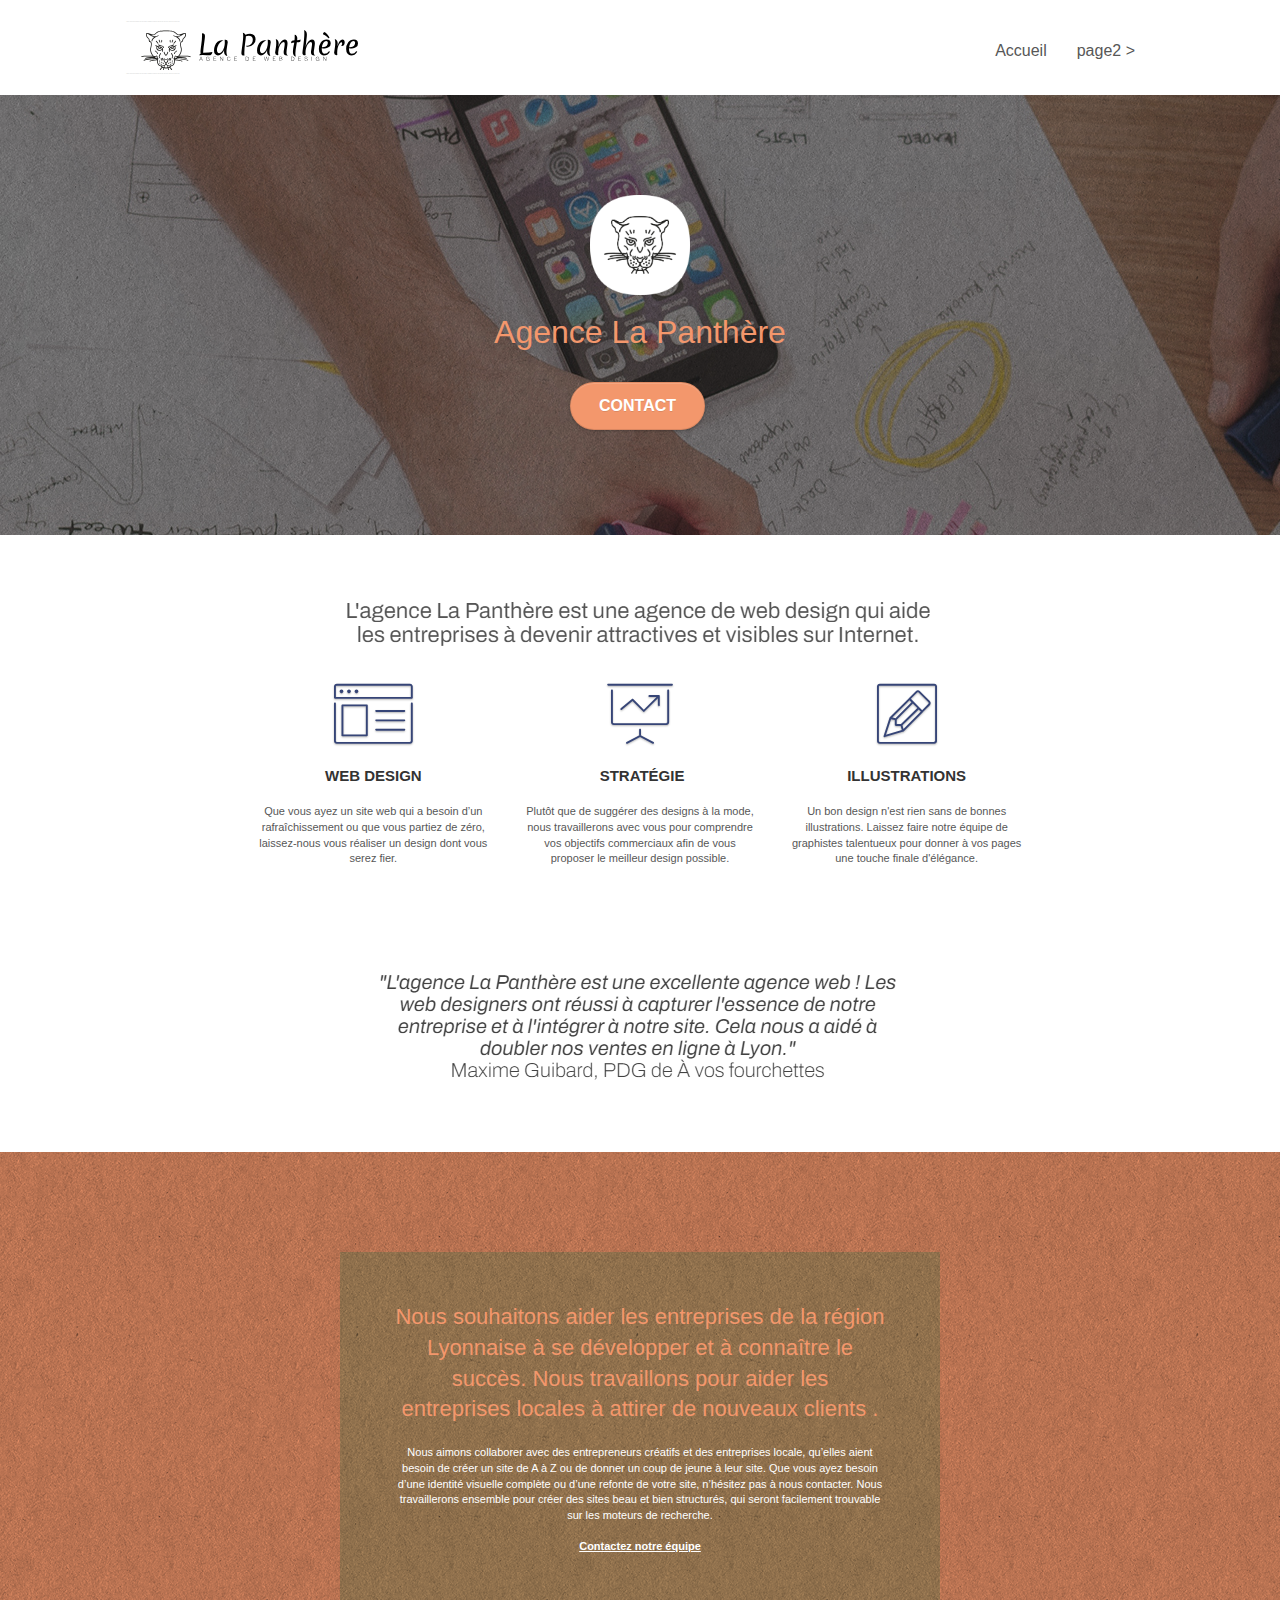
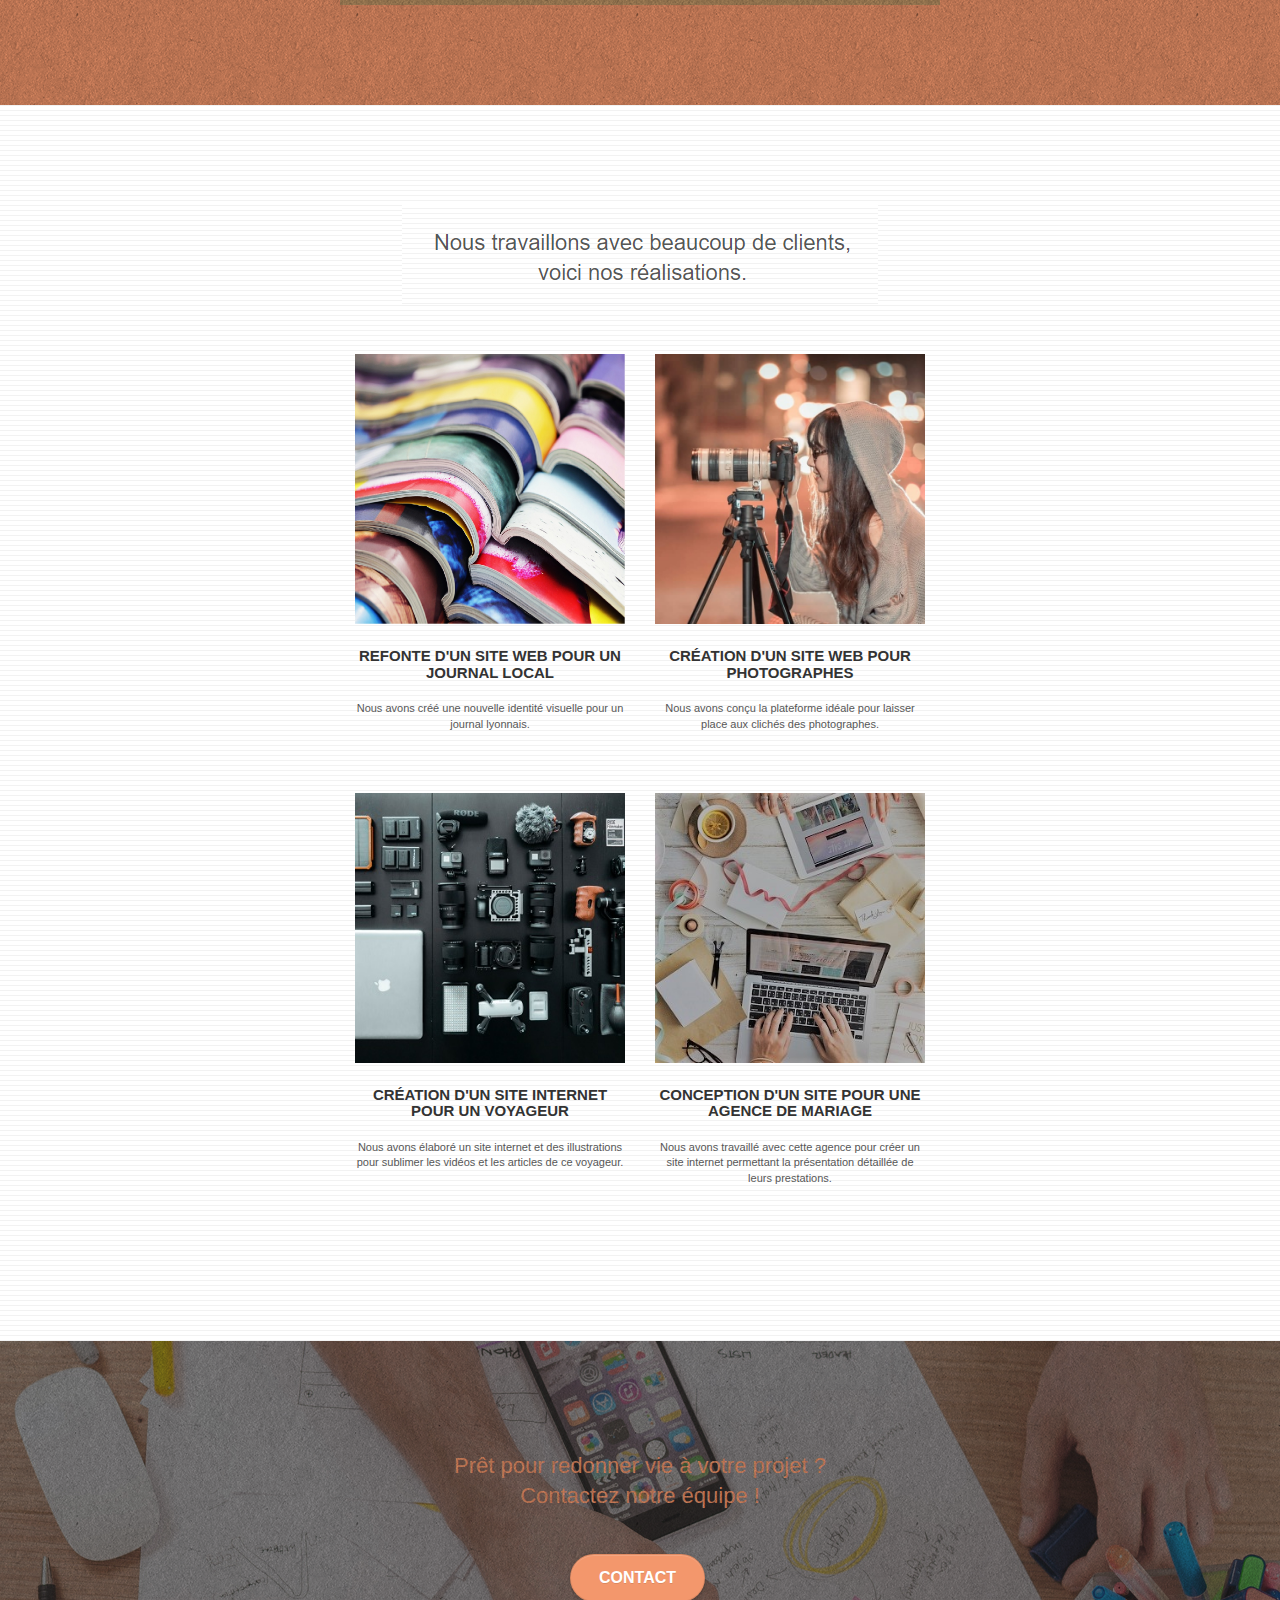
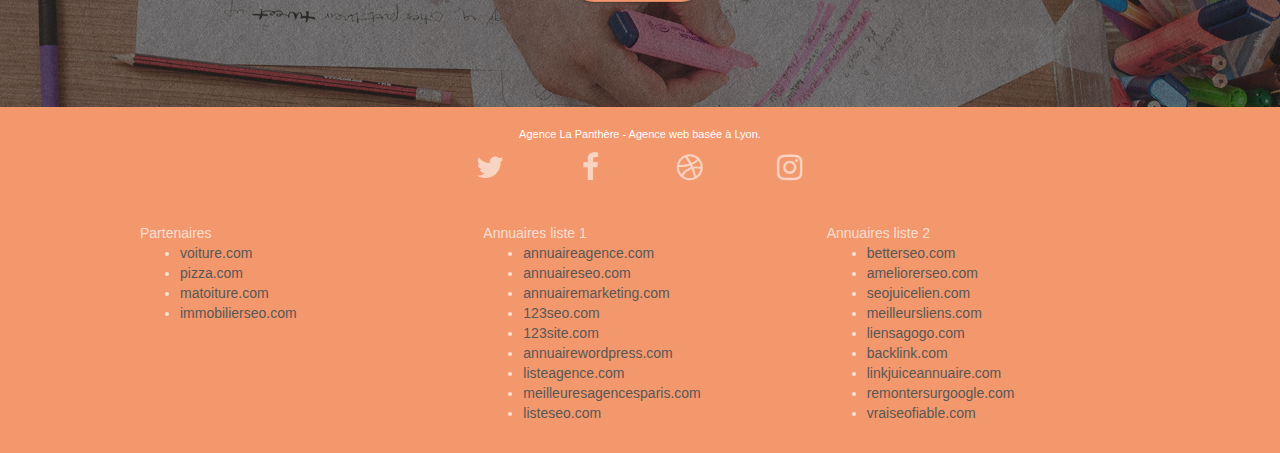
==== index.html @ c3584ac7 "initialisation fichiers" ====
<!doctype html>
<html lang="Default">
<head>
    <meta charset="utf-8">
    <meta name="keywords" content="seo, google, site web, site internet, agence design paris, agence design, agence design,agence design,agence design,agence design,agence design,agence design,agence design,agence design">
    <meta name="description" content="">
    <meta name="viewport" content="width=device-width, initial-scale=1.0, viewport-fit=cover">
    <link rel="shortcut icon" type="image/png" href="favicon.jpg">
    
	<link rel="stylesheet" type="text/css" href="./css/bootstrap.css">
	<link rel="stylesheet" type="text/css" href="style.css">
	<link rel="stylesheet" type="text/css" href="./css/font-awesome.css">
	<link rel="stylesheet" type="text/css" href="./css/et-line.css">
	
    
	<script src="./js/jquery-2.1.0.js"></script>
	<script src="./js/bootstrap.js"></script>
	<script src="./js/blocs.js"></script>
	<script src="./js/jquery.touchSwipe.js" defer></script>
	<script src="./js/gmaps.js"></script>

    <title>.</title>

    
<!-- Analytics -->
 
<!-- Analytics END -->
    
</head>
<body>
<!-- Principal conteneur -->
<div class="page-container">
    
<!-- bloc-0 -->
<div class="bloc bgc-white l-bloc " id="bloc-0">
	<div class="container bloc-sm">

		<nav class="navbar row">
			<div class="navbar-header">
				<div class="keywords" style="color:#cccccc;font-size:1px;">Agence web à paris, stratégie web, web design, illustrations, design de site web, site web, web, internet, site internet, site</div>
				<a class="navbar-brand" href="index.html"><img src="img/agence-la-panthere-monochrome.svg" alt="paris web design logo agence web meilleure agence" height="40" /></a>
				<div class="keywords" style="color:#cccccc;font-size:1px;">Agence web à paris, stratégie web, web design, illustrations, design de site web, site web, web, internet, site internet, site</div>
				<button id="nav-toggle" type="button" class="ui-navbar-toggle navbar-toggle" data-toggle="collapse" data-target=".navbar-1">
					<span class="sr-only">Toggle navigation</span><span class="icon-bar"></span><span class="icon-bar"></span><span class="icon-bar"></span>
				</button>
			</div>
			<div class="collapse navbar-collapse navbar-1 special-dropdown-nav">
				<ul class="site-navigation nav navbar-nav">
					<li>
						<a href="index.html">Accueil</a>
					</li>
					<li>
					</li>
					<li>
						<a href="page2.html">page2 &gt;</a>
					</li>
				</ul>
			</div>
		</nav>
	</div>
</div>
<!-- bloc-0 END -->

<!-- bloc-1-presentation -->
<div class="bloc bgc-dark-slate-blue bg-banniere d-bloc bg-t-edge bloc-bg-texture texture-paper b-parallax" id="bloc-1-hero">
	<div class="container bloc-lg">
		<div class="row tight-width-whitespace">
			<div class="col-sm-12">
				<img src="img/logo.png" class="center-block image-resize-mode" width="100" alt="Agence La Panthère, agence web paris, création logo paris" />
				<h1 class="text-center hero-bloc-text tc-white ">
					Agence La Panthère
				</h1>
				<div class="text-center">
					<a href="page2.html" class="btn btn-lg btn-clean btn-rd cta-hero btn-atomic-tangerine" id="cta-hero">Contact</a>
				</div>
			</div>
		</div>
	</div>
</div>
<!-- bloc-1-presentation END -->

<!-- bloc-2-services -->
<div class="bloc bgc-white l-bloc" id="bloc-2-services">
	<div class="container bloc-md">
		<div class="row">
			<div class="col-sm-12 text-center">
				<img alt="agence web, agence web paris, web design paris, stratégie web" src="img/title.png" />
			</div>
		</div>
		<div class="row voffset-lg med-width-whitespace">
			<div class="col-sm-4">
				<div class="text-center">
					<span class="et-icon-browser sm-shadow icon-dark-slate-blue icons icon-lg"></span>
				</div>
				<h3 class="mg-md text-center">
					Web design
				</h3>
				<p class="text-center ">
					Que vous ayez un site web qui a besoin d&rsquo;un rafraîchissement ou que vous partiez de zéro, laissez-nous vous réaliser un design dont vous serez fier.
				</p>
			</div>
			<div class="col-sm-4">
				<div class="text-center">
					<span class="et-icon-presentation sm-shadow icon-dark-slate-blue icons icon-lg"></span>
				</div>
				<h3 class="mg-md text-center">
					&nbsp;Stratégie
				</h3>
				<p class="text-center ">
					Plutôt que de suggérer des designs à la mode, nous travaillerons avec vous pour comprendre vos objectifs commerciaux afin de vous proposer le meilleur design possible.<br>
				</p>
			</div>
			<div class="col-sm-4">
				<div class="text-center">
					<span class="et-icon-edit sm-shadow icon-dark-slate-blue icons icon-lg"></span>
				</div>
				<h3 class="mg-md text-center">
					Illustrations
				</h3>
				<p class="text-center ">
					Un bon design n'est rien sans de bonnes illustrations. Laissez faire notre équipe de graphistes talentueux pour donner à vos pages une touche finale d'élégance.
				</p>
			</div>
		</div>
		<div class="row voffset-lg voffset">
			<div class="col-xs-12 col-md-8 col-md-offset-2 text-center">
				<img alt="agence web, agence web paris, web design paris, stratégie web" src="img/citation.png" />

			</div>
		</div>
	</div>
</div>
<!-- bloc-2-services END -->

<!-- bloc-3-what-i-do -->
<div class="bloc tc-white bgc-atomic-tangerine bg-presentation d-bloc bloc-bg-texture texture-paper b-parallax" id="bloc-3-what-i-do">
	<div class="container bloc-lg">
		<div class="row tight-width-whitespace black-background">
			<div class="col-sm-12">
				<h2 class="mg-md text-center tc-white">
					Nous souhaitons aider les entreprises de la région Lyonnaise à se développer et à connaître le succès. Nous travaillons pour aider les entreprises locales à attirer de nouveaux clients .<br>
				</h2>
				<p class="text-center white">
					Nous aimons collaborer avec des entrepreneurs créatifs et des entreprises locale, qu’elles aient besoin de créer un site de A à Z ou de donner un coup de jeune à leur site. Que vous ayez besoin d’une identité visuelle complète ou d’une refonte de votre site, n’hésitez pas à nous contacter. Nous travaillerons ensemble pour créer des sites beau et bien structurés, qui seront facilement trouvable sur les moteurs de recherche. <br><br><a class="ltc-white bold-link" href="page2.html">Contactez notre équipe</a><br>
				</p>
			</div>
		</div>
	</div>
</div>
<!-- bloc-3-what-i-do END -->

<!-- bloc-4-portfolio -->
<div class="bloc bgc-white bg-lines-h2-bg bg-repeat l-bloc" id="bloc-4-portfolio">
	<div class="container bloc-lg">
		<div class="row">
			<div class="col-sm-12 text-center">
				<img alt="agence web, agence web paris, web design paris, stratégie web" src="img/title2.png" />
			</div>
		</div>
		<div class="row tight-width-whitespace portfolio-row">
			<div class="col-sm-6">
				<a href="#" data-lightbox="img/1.jpg" data-gallery-id="gallery-1" data-caption="Refonte d'un site web pour un journal local" data-frame="snapshot-lb"><img src="img/1.jpg" alt="paris web design logo agence web meilleure agence et refonte site web journal" class="img-responsive portfolio-thumb" /></a>
				<h3 class="mg-md text-center">
					Refonte d'un site web pour un journal local
				</h3>
				<p class="text-center">
					Nous avons créé une nouvelle identité visuelle pour un journal lyonnais.
				</p>
			</div>
			<div class="col-sm-6">
				<a href="#" data-lightbox="img/2.jpg" data-gallery-id="gallery-1" data-caption="Création d'un site web pour photographes" data-frame="snapshot-lb"><img src="img/2.jpg" class="img-responsive portfolio-thumb" alt="paris web design logo agence web meilleure agence, Création d'un site web pour photographes" /></a>
				<h3 class="mg-md text-center">
					Création d'un site web pour photographes
				</h3>
				<p class="text-center">
					Nous avons conçu la plateforme idéale pour laisser place aux clichés des photographes.
				</p>
			</div>
		</div>
		<div class="row tight-width-whitespace portfolio-row">
			<div class="col-sm-6">
				<a href="#" data-lightbox="img/3.bmp" data-gallery-id="gallery-1" data-caption="Création d'un site internet pour un voyageur" data-frame="snapshot-lb"><img src="img/3.bmp" class="img-responsive portfolio-thumb" alt="paris web design logo agence web meilleure agence, Création d'un site web pour voyageur"/></a>
				<h3 class="mg-md text-center">
					Création d'un site internet pour un voyageur
				</h3>
				<p class="text-center">
					Nous avons élaboré un site internet et des illustrations pour sublimer les vidéos et les articles de ce voyageur.
				</p>
			</div>
			<div class="col-sm-6">
				<a href="#" data-lightbox="img/4.bmp" data-gallery-id="gallery-1" data-caption="Conception d'un site pour une agence de mariage" data-frame="snapshot-lb"><img src="img/4.bmp" class="img-responsive portfolio-thumb" alt="paris web design logo agence web meilleure agence, Création d'un site web pour agence de mariage" /></a>
				<h3 class="mg-md text-center">
					Conception d'un site pour une agence de mariage
				</h3>
				<p class="text-center">
					Nous avons travaillé avec cette agence pour créer un site internet permettant la présentation détaillée de leurs prestations.
				</p>
			</div>
		</div>
	</div>
</div>
<!-- bloc-4-portfolio END -->

<!-- bloc-5-cta -->
<div class="bloc bgc-dark-slate-blue bg-banniere d-bloc bloc-bg-texture texture-paper" id="bloc-5-cta">
	<div class="container bloc-lg">
		<div class="row">
			<h2 class="mg-md text-center tc-white">
				Prêt pour redonner vie à votre projet ?<br>Contactez notre équipe !
			</h2>
			<div class="col-sm-12 text-center">
				<a href="page2.html" class="btn btn-atomic-tangerine btn-clean btn-rd btn-lg cta-hero">Contact</a>
			</div>
		</div>
	</div>
</div>
<!-- bloc-5-cta END -->

<!-- Footer - bloc-8 -->
<div class="bloc bgc-atomic-tangerine d-bloc" id="bloc-8">
	<div class="container bloc-sm">
		<div class="row">
			<div class="col-sm-12">
				<p class="text-center white">
					Agence La Panthère - Agence web basée à Lyon.<br>
				</p>
				<div class="row row-no-gutters social">
					<div class="col-sm-3">
						<div class="text-center">
							<a class="social" href="index.html"><span class="fa fa-twitter icon-md"></span></a>
						</div>
					</div>
					<div class="col-sm-3">
						<div class="text-center">
							<a class="social" href="index.html"><span class="fa fa-facebook icon-md"></span></a>
						</div>
					</div>
					<div class="col-sm-3">
						<div class="text-center">
							<a class="social" href="index.html"><span class="fa fa-dribbble icon-md"></span></a>
						</div>
					</div>
					<div class="col-sm-3">
						<div class="text-center">
							<a class="social" href="index.html"><span class="fa fa-instagram icon-md"></span></a>
						</div>
					</div>
					<div class="keywords" style="color:#F3976C;">Agence web à paris, stratégie web, web design, illustrations, design de site web, site web, web, internet, site internet, site</div>
				</div>
				<div class="row">
					<div class="col-sm-4">
						Partenaires
							<ul>
								<li><a href="voiture.com">voiture.com</a></li>
								<li><a href="pizza.com">pizza.com</a></li>
								<li><a href="matoiture.com">matoiture.com</a></li>
								<li><a href="immobilierseo.com">immobilierseo.com</a></li>
							</ul>		
					</div>
					<div class="col-sm-4">
						Annuaires liste 1
						<ul>
							<li><a href="annuaireagence.com">annuaireagence.com</a></li>
							<li><a href="annuaireseo.com">annuaireseo.com</a></li>
							<li><a href="annuairemarketing.com">annuairemarketing.com</a></li>
							<li><a href="123seoture.com">123seo.com</a></li>
							<li><a href="123site.com">123site.com</a></li>
							<li><a href="annuairewordpress.com">annuairewordpress.com</a></li>
							<li><a href="listeagence.com">listeagence.com</a></li>
							<li><a href="meilleuresagencesparis.com">meilleuresagencesparis.com</a></li>
							<li><a href="listeseo.com">listeseo.com</a></li>
						</ul>
					</div>
					<div class="col-sm-4">
						Annuaires liste 2
						<ul>
							<li><a href="betterseo.com">betterseo.com</a></li>
							<li><a href="ameliorerseo.com">ameliorerseo.com</a></li>
							<li><a href="seojuicelien.com">seojuicelien.com</a></li>
							<li><a href="meilleursliens.com">meilleursliens.com</a></li>
							<li><a href="liensagogo.com">liensagogo.com</a></li>
							<li><a href="backlink.com">backlink.com</a></li>
							<li><a href="linkjuiceannuaire.com">linkjuiceannuaire.com</a></li>
							<li><a href="remontersurgoogle.com">remontersurgoogle.com</a></li>
							<li><a href="vraiseofiable.com">vraiseofiable.com</a></li>
						</ul>
					</div>
				</div>
			</div>
		</div>
	</div>
</div>
<!-- Footer - bloc-8 END -->

</div>
<!-- Principal conteneur END -->
    

</body>
</html>
---- style.css ----
body {
    margin: 0;
    padding: 0;
    background: #FFF;
    overflow-x: hidden;
    -webkit-font-smoothing: antialiased;
    -moz-osx-font-smoothing: grayscale;
}

a,
button {
    transition: all .3s ease-in-out;
    outline: none!important;
}

a:hover {
    text-decoration: none;
    cursor: pointer;
}

#page-loading-blocs-notifaction {
    position: fixed;
    top: 0;
    bottom: 0;
    width: 100%;
    z-index: 100000;
    background: #FFFFFF url("img/pageload-spinner.gif") no-repeat center center;
}

.bloc {
    width: 100%;
    clear: both;
    background: 50% 50% no-repeat;
    padding: 0 50px;
    -webkit-background-size: cover;
    -moz-background-size: cover;
    -o-background-size: cover;
    background-size: cover;
    position: relative;
}

.bloc .container {
    padding-left: 0;
    padding-right: 0;
}

.bloc-lg {
    padding: 100px 50px;
}

.bloc-md {
    padding: 50px;
}

.bloc-sm {
    padding: 20px 50px;
}

.bg-center,
.bg-l-edge,
.bg-r-edge,
.bg-t-edge,
.bg-b-edge,
.bg-tl-edge,
.bg-bl-edge,
.bg-tr-edge,
.bg-br-edge,
.bg-repeat {
    -webkit-background-size: auto!important;
    -moz-background-size: auto!important;
    -o-background-size: auto!important;
    background-size: auto!important;
}

.bg-repeat {
    background: repeat;
}

.bg-t-edge {
    background: top no-repeat;
}

.bloc-bg-texture::before {
    content: "";
    background-size: 2px 2px;
    position: absolute;
    top: 0;
    bottom: 0;
    left: 0;
    right: 0;
}

.texture-paper::before {
    background: url("img/texture-paper.png");
    background-size: 280px 280px;
}

.b-parallax {
    background-attachment: fixed;
}

.d-bloc {
    color: rgba(255, 255, 255, .7);
}

.d-bloc button:hover {
    color: rgba(255, 255, 255, .9);
}

.d-bloc .icon-round,
.d-bloc .icon-square,
.d-bloc .icon-rounded,
.d-bloc .icon-semi-rounded-a,
.d-bloc .icon-semi-rounded-b {
    border-color: rgba(255, 255, 255, .9);
}

.d-bloc .divider-h span {
    border-color: rgba(255, 255, 255, .2);
}

.d-bloc .a-btn,
.d-bloc .navbar a,
.d-bloc .navbar-brand,
.d-bloc a .icon-sm,
.d-bloc a .icon-md,
.d-bloc a .icon-lg,
.d-bloc a .icon-xl,
.d-bloc h1 a,
.d-bloc h2 a,
.d-bloc h3 a,
.d-bloc h4 a,
.d-bloc h5 a,
.d-bloc h6 a,
.d-bloc p a {
    color: rgba(255, 255, 255, .6);
}

.d-bloc .a-btn:hover,
.d-bloc .navbar a:hover,
.d-bloc .navbar-brand:hover,
.d-bloc a:hover .icon-sm,
.d-bloc a:hover .icon-md,
.d-bloc a:hover .icon-lg,
.d-bloc a:hover .icon-xl,
.d-bloc h1 a:hover,
.d-bloc h2 a:hover,
.d-bloc h3 a:hover,
.d-bloc h4 a:hover,
.d-bloc h5 a:hover,
.d-bloc h6 a:hover,
.d-bloc p a:hover {
    color: rgba(255, 255, 255, 1);
}

.d-bloc .navbar-toggle .icon-bar {
    background: rgba(255, 255, 255, 1);
}

.d-bloc .btn-wire,
.d-bloc .btn-wire:hover {
    color: rgba(255, 255, 255, 1);
    border-color: rgba(255, 255, 255, 1);
}

.d-bloc .panel {
    color: rgba(0, 0, 0, .5);
}

.d-bloc .panel button:hover {
    color: rgba(0, 0, 0, .7);
}

.d-bloc .panel icon {
    border-color: rgba(0, 0, 0, .7);
}

.d-bloc .panel .divider-h span {
    border-color: rgba(0, 0, 0, .1);
}

.d-bloc .panel .a-btn {
    color: rgba(0, 0, 0, .6);
}

.d-bloc .panel .a-btn:hover {
    color: rgba(0, 0, 0, 1);
}

.d-bloc .panel .btn-wire,
.d-bloc .panel .btn-wire:hover {
    color: rgba(0, 0, 0, .7);
    border-color: rgba(0, 0, 0, .3);
}

.d-bloc .panel,
.l-bloc {
    color: rgba(0, 0, 0, .5);
}

.d-bloc .panel button:hover,
.l-bloc button:hover {
    color: rgba(0, 0, 0, .7);
}

.l-bloc .icon-round,
.l-bloc .icon-square,
.l-bloc .icon-rounded,
.l-bloc .icon-semi-rounded-a,
.l-bloc .icon-semi-rounded-b {
    border-color: rgba(0, 0, 0, .7);
}

.d-bloc .panel .divider-h span,
.l-bloc .divider-h span {
    border-color: rgba(0, 0, 0, .1);
}

.d-bloc .panel .a-btn,
.l-bloc .a-btn,
.l-bloc .navbar a,
.l-bloc .navbar-brand,
.l-bloc a .icon-sm,
.l-bloc a .icon-md,
.l-bloc a .icon-lg,
.l-bloc a .icon-xl,
.l-bloc h1 a,
.l-bloc h2 a,
.l-bloc h3 a,
.l-bloc h4 a,
.l-bloc h5 a,
.l-bloc h6 a,
.l-bloc p a {
    color: rgba(0, 0, 0, .6);
}

.d-bloc .panel .a-btn:hover,
.l-bloc .a-btn:hover,
.l-bloc .navbar a:hover,
.l-bloc .navbar-brand:hover,
.l-bloc a:hover .icon-sm,
.l-bloc a:hover .icon-md,
.l-bloc a:hover .icon-lg,
.l-bloc a:hover .icon-xl,
.l-bloc h1 a:hover,
.l-bloc h2 a:hover,
.l-bloc h3 a:hover,
.l-bloc h4 a:hover,
.l-bloc h5 a:hover,
.l-bloc h6 a:hover,
.l-bloc p a:hover {
    color: rgba(0, 0, 0, 1);
}

.l-bloc .navbar-toggle .icon-bar {
    color: rgba(0, 0, 0, .6);
}

.d-bloc .panel .btn-wire,
.d-bloc .panel .btn-wire:hover,
.l-bloc .btn-wire,
.l-bloc .btn-wire:hover {
    color: rgba(0, 0, 0, .7);
    border-color: rgba(0, 0, 0, .3);
}

.voffset {
    margin-top: 30px;
}

.voffset-lg {
    margin-top: 80px;
}

.row-no-gutters {
    margin-right: 0;
    margin-left: 0;
}

.row.row-no-gutters > [class^="col-"],
.row.row-no-gutters > [class*=" col-"] {
    padding-right: 0;
    padding-left: 0;
}

#bloc-1-hero h1 {
    font-size: 32px;
}

.navbar {
    margin-bottom: 0;
    z-index: 1;
}

.navbar-brand {
    height: auto;
    padding: 3px 15px;
    font-size: 25px;
    font-weight: normal;
    font-weight: 600;
    line-height: 44px;
}

.navbar-brand img {
    max-height: 200px;
    margin: 0 5px 0 0;
    display: inline;
}

.navbar-brand img[src$=svg] {
    min-width: 100px;
}

.nav-center .navbar-brand img {
    margin: 0;
}

.navbar .nav {
    padding-top: 2px;
    margin-right: -16px;
    float: right;
    z-index: 1;
}

.nav > li {
    float: left;
    margin-top: 4px;
    font-size: 16px;
}

.navbar-nav .open .dropdown-menu > li > a {
    text-align: inherit;
}

.nav > li a:hover,
.nav > li a:focus {
    background: transparent;
}

.navbar-toggle {
    margin: 10px 10px 0 0;
    border: 0px;
}

.navbar-toggle:hover {
    background: transparent!important;
}

.navbar-toggle .icon-bar {
    background-color: rgba(0, 0, 0, .5);
    width: 26px;
}

.nav-invert .navbar .nav {
    float: left;
}

.nav-invert .navbar-header,
.nav-invert .navbar-brand {
    float: right;
    position: relative;
    z-index: 2;
}

@media (min-width: 768px) {
    .site-navigation {
        position: absolute;
        top: 50%;
        right: 20px;
        transform: translate(0, -50%);
        -webkit-transform: translateY(-50%);
    }
    .nav > li .dropdown-menu a,
    .nav > li .dropdown-menu a:hover {
        color: #484848;
    }
    .nav-invert .site-navigation {
        left: 0;
        right: 0;
    }
    .nav-center {
        text-align: center;
    }
    .nav-center .navbar-header {
        width: 100%;
    }
    .nav-center .navbar-header,
    .nav-center .navbar-brand,
    .nav-center .nav > li {
        float: none;
        display: inline-block;
    }
    .nav-center .site-navigation {
        position: relative;
        width: 100%;
        right: 0;
        margin-right: 0px;
        margin-top: 20px;
    }
    .nav-center.mini-nav .navbar-toggle {
        float: none;
        margin: 10px auto 0;
    }
}

.nav > li > .dropdown a {
    background: none!important;
    display: block;
    padding: 14px 15px;
}

nav .caret {
    margin: 0 5px;
}

.dropdown-menu .dropdown-menu {
    top: -8px;
    left: 100%;
}

.dropdown-menu .dropmenu-flow-right {
    top: 100%;
    left: 0;
    margin-left: -1px;
    border-top-left-radius: 0;
    border-top-right-radius: 0;
}

.dropdown-menu .dropdown span {
    border: 4px solid black;
    border-top-color: transparent;
    border-right-color: transparent;
    border-bottom-color: transparent;
    margin: 6px -5px 0 0!important;
    float: right;
}

.mg-md {
    margin-top: 10px;
    margin-bottom: 20px;
}

.mg-lg {
    margin-top: 10px;
    margin-bottom: 40px;
}

.btn {
    margin: 0 5px 5px 0;
}

.btn.pull-right {
    margin: 0 0 5px 5px;
}

.btn-d,
.btn-d:hover,
.btn-d:focus {
    color: #FFF;
    background: rgba(0, 0, 0, .3);
}

button {
    outline: none!important;
}

.btn-rd {
    border-radius: 40px;
}

.btn-clean {
    border: 1px solid rgba(0, 0, 0, .08);
    border-bottom-color: rgba(0, 0, 0, .1);
    text-shadow: 0 1px 0 rgba(0, 0, 1, .1);
    box-shadow: 0 1px 3px rgba(0, 0, 1, .25), inset 0 1px 0 0 rgba(255, 255, 255, .15);
}

.icon-md {
    font-size: 30px!important;
}

.icon-lg {
    font-size: 60px!important;
}

.sm-shadow {
    text-shadow: 0 1px 2px rgba(0, 0, 0, .3);
}

.panel-sq,
.panel-sq .panel-heading,
.panel-sq .panel-footer {
    border-radius: 0;
}

.panel-rd {
    border-radius: 30px;
}

.panel-rd .panel-heading {
    border-radius: 29px 29px 0 0;
}

.panel-rd .panel-footer {
    border-radius: 0 0 29px 29px;
}

.form-control {
    border-color: rgba(0, 0, 0, .1);
    box-shadow: none;
}

.scrollToTop {
    width: 40px;
    height: 40px;
    position: fixed;
    bottom: 20px;
    right: 20px;
    opacity: 0;
    z-index: 500;
    transition: all .3s ease-in-out;
}

.scrollToTop span {
    margin-top: 6px;
}

.showScrollTop {
    font-size: 14px;
    opacity: 1;
}

a[data-lightbox] {
    position: relative;
    display: block;
    text-align: center;
}

a[data-lightbox]:hover::before {
    content: "+";
    font-family: "HelveticaNeue-Light", "Helvetica Neue Light", "Helvetica Neue", Helvetica, Arial;
    font-size: 32px;
    width: 50px;
    height: 50px;
    margin-left: -25px;
    border-radius: 50%;
    background: rgba(0, 0, 0, .6);
    color: #FFF;
    font-weight: 100;
    z-index: 1;
    position: absolute;
    top: 50%;
    transform: translateY(-50%);
    -webkit-transform: translateY(-50%);
}

a[data-lightbox]:hover img {
    opacity: 0.6;
    -webkit-animation-fill-mode: none;
    animation-fill-mode: none;
}

#lightbox-modal {
    display: flex;
    align-items: center;
}

#lightbox-modal .modal-dialog {
    width: 90%;
    max-width: 900px;
    margin: 0 auto 0;
}

#lightbox-modal .modal-dialog img {
    max-height: 90vh;
    margin: 0 auto;
}

.lightbox-caption {
    padding: 20px;
    color: #FFF;
    background: rgba(0, 0, 0, .5);
    position: absolute;
    left: 15px;
    right: 15px;
    bottom: 5px;
}

.close-lightbox {
    color: #FFF;
    font-size: 30px;
    position: absolute;
    top: 20px;
    right: 20px;
    z-index: 20;
    background: rgba(0, 0, 0, .5);
    border: none;
    line-height: 30px;
    padding: 0 9px 5px;
    opacity: 0.3;
}

.close-lightbox:hover,
.next-lightbox:hover,
.prev-lightbox:hover {
    opacity: 1.0;
    color: #FFF;
}

.next-lightbox,
.prev-lightbox {
    font-size: 20px;
    color: rgba(255, 255, 255, .9);
    background: rgba(0, 0, 0, .5);
    transition: all .2s ease-in-out;
    position: absolute;
    top: 45%;
    z-index: 1;
    opacity: 0.4;
}

.next-lightbox {
    padding: 6px 8px 1px 13px;
    right: 25px;
}

.prev-lightbox {
    padding: 6px 13px 1px 10px;
    left: 25px;
}

.snapshot-lb .modal-body {
    padding-bottom: 45px;
}

.snapshot-lb .lightbox-caption {
    padding: 0;
    color: rgba(0, 0, 0, .5);
    background: none;
}

h1,
h2,
h3,
h4,
h5,
h6,
p,
label,
.btn,
a {
    font-family: "helvetica";
    font-weight: 400;
    color: #575757!important;
}

.container {
    max-width: 1000px;
}

.hero-bloc-text {
    font-size: 38px;
}

.hero-bloc-text-sub {
    font-size: 36px;
}

.statement-bloc-text {
    line-height: 26px;
    font-style: italic;
    font-size: 20px;
    text-align: center;
    font-weight: lighter;
    max-width: 520px;
    margin: auto auto auto auto;
}

p {
    font-size: 11px;
}

.tight-width-whitespace {
    max-width: 600px;
    margin: auto auto auto auto;
}

.h1 {
    font-size: 20px;
    font-family: "Open Sans";
}

.cta-hero {
    margin-top: 22px;
    color: #FFFFFF!important;
    text-transform: uppercase;
    padding: 12px 28px 12px 28px;
    font-size: 16px;
    font-weight: 700;
}

.social {
    max-width: 400px;
    margin: auto auto auto auto;
}

h2 {
    font-size: 22px;
    line-height: 1.4em;
}

h3 {
    font-size: 15px;
    text-transform: uppercase;
    font-weight: 700;
    color: #333333!important;
}

.med-width-whitespace {
    max-width: 800px;
    margin: auto auto auto auto;
    box-shadow: 0px 0px 0px #000000;
}

h1 {
    color: #333333!important;
}

h4 {
    color: #333333!important;
}

.icons {
    margin-bottom: 14px;
    margin-top: 24px;
}

.white {
    color: #FFFFFF!important;
}

.portfolio-thumb {
    margin-bottom: 24px;
}

.portfolio-row {
    margin-bottom: 44px;
    margin-top: 50px;
}

.avatar {
    box-shadow: 0px 4px 9px rgba(0, 0, 0, 0.3);
}

.black-background {
    background-color: rgba(165, 147, 99, 0.7);
    padding: 40px 40px 40px 40px;
}

.bold-link {
    font-weight: 900;
    text-decoration: underline!important;
}

.bgc-white {
    background-color: #FFFFFF;
}

.bgc-dark-slate-blue {
    background-color: #364577;
}

.bgc-atomic-tangerine {
    background-color: #F3976C;
}

.tc-white {
    color: #F3976C!important;
}

.btn-atomic-tangerine {
    background: #F3976C;
    color: #FFFFFF!important;
}

.btn-atomic-tangerine:hover {
    background: #c27956!important;
    color: #FFFFFF!important;
}

.ltc-white {
    color: #FFFFFF!important;
}

.ltc-white:hover {
    color: #cccccc!important;
}

.ltc-atomic-tangerine {
    color: #F3976C!important;
}

.ltc-atomic-tangerine:hover {
    color: #c27956!important;
}

.icon-dark-slate-blue {
    color: #364577!important;
    border-color: #364577!important;
}

.bg-dots-bg {
    background-image: url("img/dots-bg.png");
}

.bg-lines-h2-bg {
    background-image: url("img/lines-h2-bg.png");
}

.bg-banniere {
    background-image: url("img/agence-la-panthere.jpg");
}

.bg-presentation {
    background-image: url("img/image-de-presentation.bmp");
}

@media (max-width: 1024px) {
    .bloc {
        padding-left: 20px;
        padding-right: 20px;
    }
    .bloc.full-width-bloc,
    .bloc-tile-2.full-width-bloc .container,
    .bloc-tile-3.full-width-bloc .container,
    .bloc-tile-4.full-width-bloc .container {
        padding-left: 0;
        padding-right: 0;
    }
}

@media (max-width: 992px) and (min-width: 768px) {
    .navbar .nav {
        max-width: 80%
    }
    .nav-center.navbar .nav {
        max-width: 100%
    }
}

@media only screen and (min-device-width: 768px) and (max-device-width: 1024px) and (orientation: landscape) {
    .b-parallax {
        background-attachment: scroll;
    }
}

@media only screen and (min-device-width: 1024px) and (max-device-width: 1366px) and (-webkit-min-device-pixel-ratio: 1.5) {
    .b-parallax {
        background-attachment: scroll;
    }
}

@media (max-width: 991px) {
    .container {
        width: 100%;
    }
    .b-parallax {
        background-attachment: scroll;
    }
    .page-container,
    #hero-bloc {
        overflow-x: hidden;
        position: relative;
    }
    .bloc {
        padding-left: constant(safe-area-inset-left);
        padding-right: constant(safe-area-inset-right);
    }
    .bloc-group,
    .bloc-group .bloc {
        display: block;
        width: 100%;
    }
    .bloc-fill-screen .fill-bloc-top-edge,
    .bloc-fill-screen .fill-bloc-bottom-edge {
        padding: 0 20px;
        padding-left: constant(safe-area-inset-left);
        padding-right: constant(safe-area-inset-right);
    }
}

@media (max-width: 767px) {
    .page-container {
        overflow-x: hidden;
        position: relative;
    }
    h1,
    h2,
    h3,
    h4,
    h5,
    h6,
    p,
    #disqus_thread {
        padding-left: 10px!important;
        padding-right: 10px!important;
    }
    .b-parallax {
        background-attachment: scroll;
    }
    .navbar .nav {
        padding-top: 0;
        border-top: 1px solid rgba(0, 0, 0, .2);
        float: none!important;
    }
    .navbar.row {
        margin-left: 0;
        margin-right: 0;
    }
    .site-navigation {
        position: inherit;
        transform: none;
        -webkit-transform: none;
        -ms-transform: none;
    }
    .nav > li {
        margin-top: 0;
        border-bottom: 1px solid rgba(0, 0, 0, .1);
        background: rgba(0, 0, 0, .05);
        text-align: left;
        padding-left: 15px;
        width: 100%;
    }
    .nav > li:hover {
        background: rgba(0, 0, 0, .08);
    }
    .dropdown .dropdown a .caret {
        float: none;
        margin: 5px 0 0 10px!important;
        border: 4px solid black;
        border-bottom-color: transparent;
        border-right-color: transparent;
        border-left-color: transparent;
    }
    #hero-bloc .navbar .nav {
        background: rgba(0, 0, 0, .8);
    }
    #hero-bloc .navbar .nav a {
        color: rgba(255, 255, 255, .6);
    }
    .hero {
        padding: 50px 0;
    }
    .hero-nav {
        left: -1px;
        right: -1px;
    }
    .navbar-collapse {
        padding: 0;
        overflow-x: hidden;
        -webkit-box-shadow: none;
        box-shadow: none;
    }
    .navbar-brand img {
        max-height: 40px;
        width: auto;
    }
    .nav-invert .navbar-header {
        float: none;
        width: 100%;
    }
    .nav-invert .navbar-toggle {
        float: left;
        margin-left: 10px;
    }
    .bloc {
        padding-left: 0;
        padding-right: 0;
    }
    .bloc-xxl,
    .bloc-xl,
    .bloc-lg {
        padding: 40px 0;
    }
    .bloc-sm,
    .bloc-md {
        padding-left: 0;
        padding-right: 0;
    }
    .bloc-tile-2 .container,
    .bloc-tile-3 .container,
    .bloc-tile-4 .container,
    .bloc-fill-screen .fill-bloc-top-edge,
    .bloc-fill-screen .fill-bloc-bottom-edge {
        padding-left: 0;
        padding-right: 0;
    }
    .a-block {
        padding: 0 10px;
    }
    .btn-dwn {
        display: none;
    }
    .voffset {
        margin-top: 5px;
    }
    .voffset-md {
        margin-top: 20px;
    }
    .voffset-lg {
        margin-top: 30px;
    }
    form {
        padding: 5px;
    }
    .close-lightbox {
        display: inline-block;
    }
    .blocsapp-device-iphone5 {
        background-size: 216px 425px;
        padding-top: 60px;
        width: 216px;
        height: 425px;
    }
    .blocsapp-device-iphone5 img {
        width: 180px;
        height: 320px;
    }
}

@media (max-width: 400px) {
    .bloc {
        padding-left: 0;
        padding-right: 0;
    }
}

@media (max-width: 767px) {
    .bloc-mob-center-text {
        text-align: center;
    }
}
---- css/et-line.css ----
@font-face {
    font-family: et-line;
    src: url(../fonts/et-line.eot);
    src: url(../fonts/et-line.eot?#iefix) format('embedded-opentype'), url(../fonts/et-line.woff) format('woff'), url(../fonts/et-line.ttf) format('truetype'), url(../fonts/et-line.svg#et-line) format('svg');
    font-weight: 400;
    font-style: normal
}

.et-icon-adjustments,
.et-icon-alarmclock,
.et-icon-anchor,
.et-icon-aperture,
.et-icon-attachment,
.et-icon-bargraph,
.et-icon-basket,
.et-icon-beaker,
.et-icon-bike,
.et-icon-book-open,
.et-icon-briefcase,
.et-icon-browser,
.et-icon-calendar,
.et-icon-camera,
.et-icon-caution,
.et-icon-chat,
.et-icon-circle-compass,
.et-icon-clipboard,
.et-icon-clock,
.et-icon-cloud,
.et-icon-compass,
.et-icon-desktop,
.et-icon-dial,
.et-icon-document,
.et-icon-documents,
.et-icon-download,
.et-icon-dribbble,
.et-icon-edit,
.et-icon-envelope,
.et-icon-expand,
.et-icon-facebook,
.et-icon-flag,
.et-icon-focus,
.et-icon-gears,
.et-icon-genius,
.et-icon-gift,
.et-icon-global,
.et-icon-globe,
.et-icon-googleplus,
.et-icon-grid,
.et-icon-happy,
.et-icon-hazardous,
.et-icon-heart,
.et-icon-hotairballoon,
.et-icon-hourglass,
.et-icon-key,
.et-icon-laptop,
.et-icon-layers,
.et-icon-lifesaver,
.et-icon-lightbulb,
.et-icon-linegraph,
.et-icon-linkedin,
.et-icon-lock,
.et-icon-magnifying-glass,
.et-icon-map,
.et-icon-map-pin,
.et-icon-megaphone,
.et-icon-mic,
.et-icon-mobile,
.et-icon-newspaper,
.et-icon-notebook,
.et-icon-paintbrush,
.et-icon-paperclip,
.et-icon-pencil,
.et-icon-phone,
.et-icon-picture,
.et-icon-pictures,
.et-icon-piechart,
.et-icon-presentation,
.et-icon-pricetags,
.et-icon-printer,
.et-icon-profile-female,
.et-icon-profile-male,
.et-icon-puzzle,
.et-icon-quote,
.et-icon-recycle,
.et-icon-refresh,
.et-icon-ribbon,
.et-icon-rss,
.et-icon-sad,
.et-icon-scissors,
.et-icon-scope,
.et-icon-search,
.et-icon-shield,
.et-icon-speedometer,
.et-icon-strategy,
.et-icon-streetsign,
.et-icon-tablet,
.et-icon-target,
.et-icon-telescope,
.et-icon-toolbox,
.et-icon-tools,
.et-icon-tools-2,
.et-icon-trophy,
.et-icon-tumblr,
.et-icon-twitter,
.et-icon-upload,
.et-icon-video,
.et-icon-wallet,
.et-icon-wine {
    font-family: et-line;
    speak: none;
    font-style: normal;
    font-weight: 400;
    font-variant: normal;
    text-transform: none;
    line-height: 1;
    -webkit-font-smoothing: antialiased;
    -moz-osx-font-smoothing: grayscale;
    display: inline-block
}

.et-icon-mobile:before {
    content: "\e000"
}

.et-icon-laptop:before {
    content: "\e001"
}

.et-icon-desktop:before {
    content: "\e002"
}

.et-icon-tablet:before {
    content: "\e003"
}

.et-icon-phone:before {
    content: "\e004"
}

.et-icon-document:before {
    content: "\e005"
}

.et-icon-documents:before {
    content: "\e006"
}

.et-icon-search:before {
    content: "\e007"
}

.et-icon-clipboard:before {
    content: "\e008"
}

.et-icon-newspaper:before {
    content: "\e009"
}

.et-icon-notebook:before {
    content: "\e00a"
}

.et-icon-book-open:before {
    content: "\e00b"
}

.et-icon-browser:before {
    content: "\e00c"
}

.et-icon-calendar:before {
    content: "\e00d"
}

.et-icon-presentation:before {
    content: "\e00e"
}

.et-icon-picture:before {
    content: "\e00f"
}

.et-icon-pictures:before {
    content: "\e010"
}

.et-icon-video:before {
    content: "\e011"
}

.et-icon-camera:before {
    content: "\e012"
}

.et-icon-printer:before {
    content: "\e013"
}

.et-icon-toolbox:before {
    content: "\e014"
}

.et-icon-briefcase:before {
    content: "\e015"
}

.et-icon-wallet:before {
    content: "\e016"
}

.et-icon-gift:before {
    content: "\e017"
}

.et-icon-bargraph:before {
    content: "\e018"
}

.et-icon-grid:before {
    content: "\e019"
}

.et-icon-expand:before {
    content: "\e01a"
}

.et-icon-focus:before {
    content: "\e01b"
}

.et-icon-edit:before {
    content: "\e01c"
}

.et-icon-adjustments:before {
    content: "\e01d"
}

.et-icon-ribbon:before {
    content: "\e01e"
}

.et-icon-hourglass:before {
    content: "\e01f"
}

.et-icon-lock:before {
    content: "\e020"
}

.et-icon-megaphone:before {
    content: "\e021"
}

.et-icon-shield:before {
    content: "\e022"
}

.et-icon-trophy:before {
    content: "\e023"
}

.et-icon-flag:before {
    content: "\e024"
}

.et-icon-map:before {
    content: "\e025"
}

.et-icon-puzzle:before {
    content: "\e026"
}

.et-icon-basket:before {
    content: "\e027"
}

.et-icon-envelope:before {
    content: "\e028"
}

.et-icon-streetsign:before {
    content: "\e029"
}

.et-icon-telescope:before {
    content: "\e02a"
}

.et-icon-gears:before {
    content: "\e02b"
}

.et-icon-key:before {
    content: "\e02c"
}

.et-icon-paperclip:before {
    content: "\e02d"
}

.et-icon-attachment:before {
    content: "\e02e"
}

.et-icon-pricetags:before {
    content: "\e02f"
}

.et-icon-lightbulb:before {
    content: "\e030"
}

.et-icon-layers:before {
    content: "\e031"
}

.et-icon-pencil:before {
    content: "\e032"
}

.et-icon-tools:before {
    content: "\e033"
}

.et-icon-tools-2:before {
    content: "\e034"
}

.et-icon-scissors:before {
    content: "\e035"
}

.et-icon-paintbrush:before {
    content: "\e036"
}

.et-icon-magnifying-glass:before {
    content: "\e037"
}

.et-icon-circle-compass:before {
    content: "\e038"
}

.et-icon-linegraph:before {
    content: "\e039"
}

.et-icon-mic:before {
    content: "\e03a"
}

.et-icon-strategy:before {
    content: "\e03b"
}

.et-icon-beaker:before {
    content: "\e03c"
}

.et-icon-caution:before {
    content: "\e03d"
}

.et-icon-recycle:before {
    content: "\e03e"
}

.et-icon-anchor:before {
    content: "\e03f"
}

.et-icon-profile-male:before {
    content: "\e040"
}

.et-icon-profile-female:before {
    content: "\e041"
}

.et-icon-bike:before {
    content: "\e042"
}

.et-icon-wine:before {
    content: "\e043"
}

.et-icon-hotairballoon:before {
    content: "\e044"
}

.et-icon-globe:before {
    content: "\e045"
}

.et-icon-genius:before {
    content: "\e046"
}

.et-icon-map-pin:before {
    content: "\e047"
}

.et-icon-dial:before {
    content: "\e048"
}

.et-icon-chat:before {
    content: "\e049"
}

.et-icon-heart:before {
    content: "\e04a"
}

.et-icon-cloud:before {
    content: "\e04b"
}

.et-icon-upload:before {
    content: "\e04c"
}

.et-icon-download:before {
    content: "\e04d"
}

.et-icon-target:before {
    content: "\e04e"
}

.et-icon-hazardous:before {
    content: "\e04f"
}

.et-icon-piechart:before {
    content: "\e050"
}

.et-icon-speedometer:before {
    content: "\e051"
}

.et-icon-global:before {
    content: "\e052"
}

.et-icon-compass:before {
    content: "\e053"
}

.et-icon-lifesaver:before {
    content: "\e054"
}

.et-icon-clock:before {
    content: "\e055"
}

.et-icon-aperture:before {
    content: "\e056"
}

.et-icon-quote:before {
    content: "\e057"
}

.et-icon-scope:before {
    content: "\e058"
}

.et-icon-alarmclock:before {
    content: "\e059"
}

.et-icon-refresh:before {
    content: "\e05a"
}

.et-icon-happy:before {
    content: "\e05b"
}

.et-icon-sad:before {
    content: "\e05c"
}

.et-icon-facebook:before {
    content: "\e05d"
}

.et-icon-twitter:before {
    content: "\e05e"
}

.et-icon-googleplus:before {
    content: "\e05f"
}

.et-icon-rss:before {
    content: "\e060"
}

.et-icon-tumblr:before {
    content: "\e061"
}

.et-icon-linkedin:before {
    content: "\e062"
}

.et-icon-dribbble:before {
    content: "\e063"
}
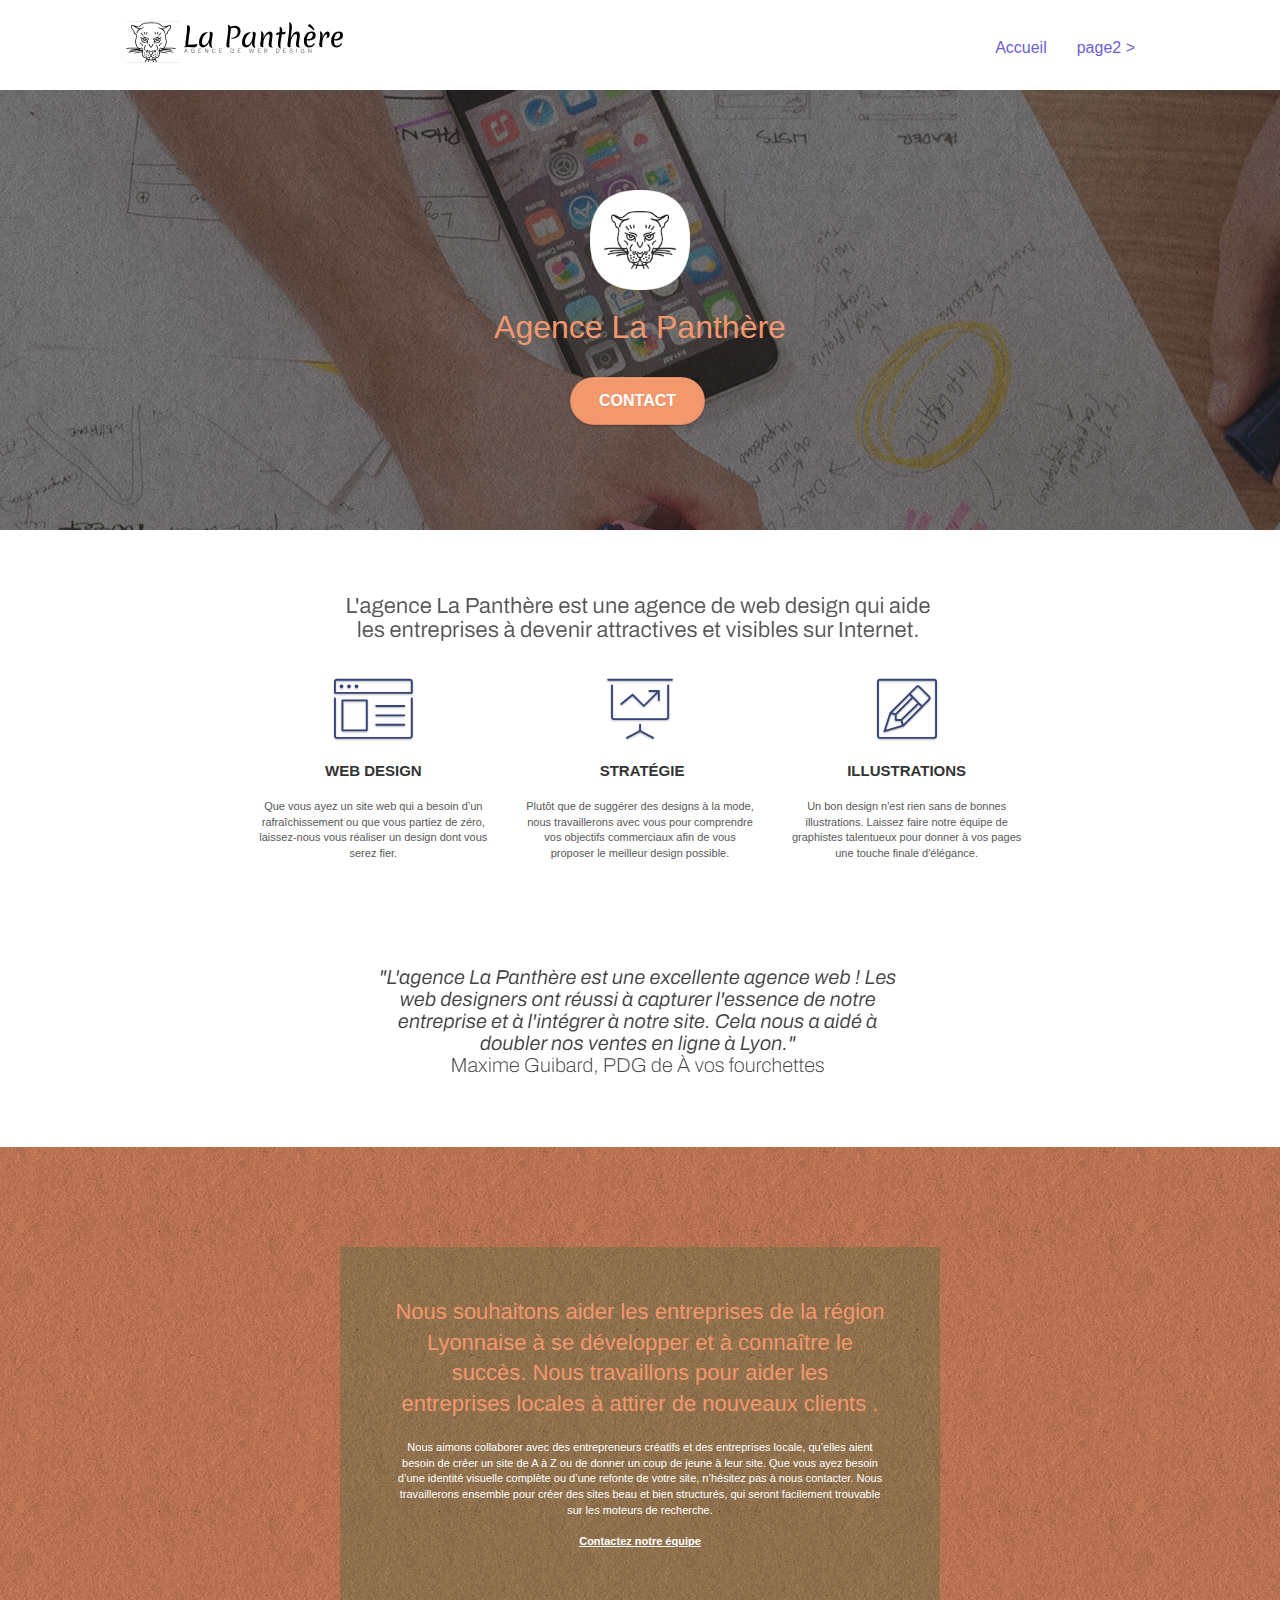
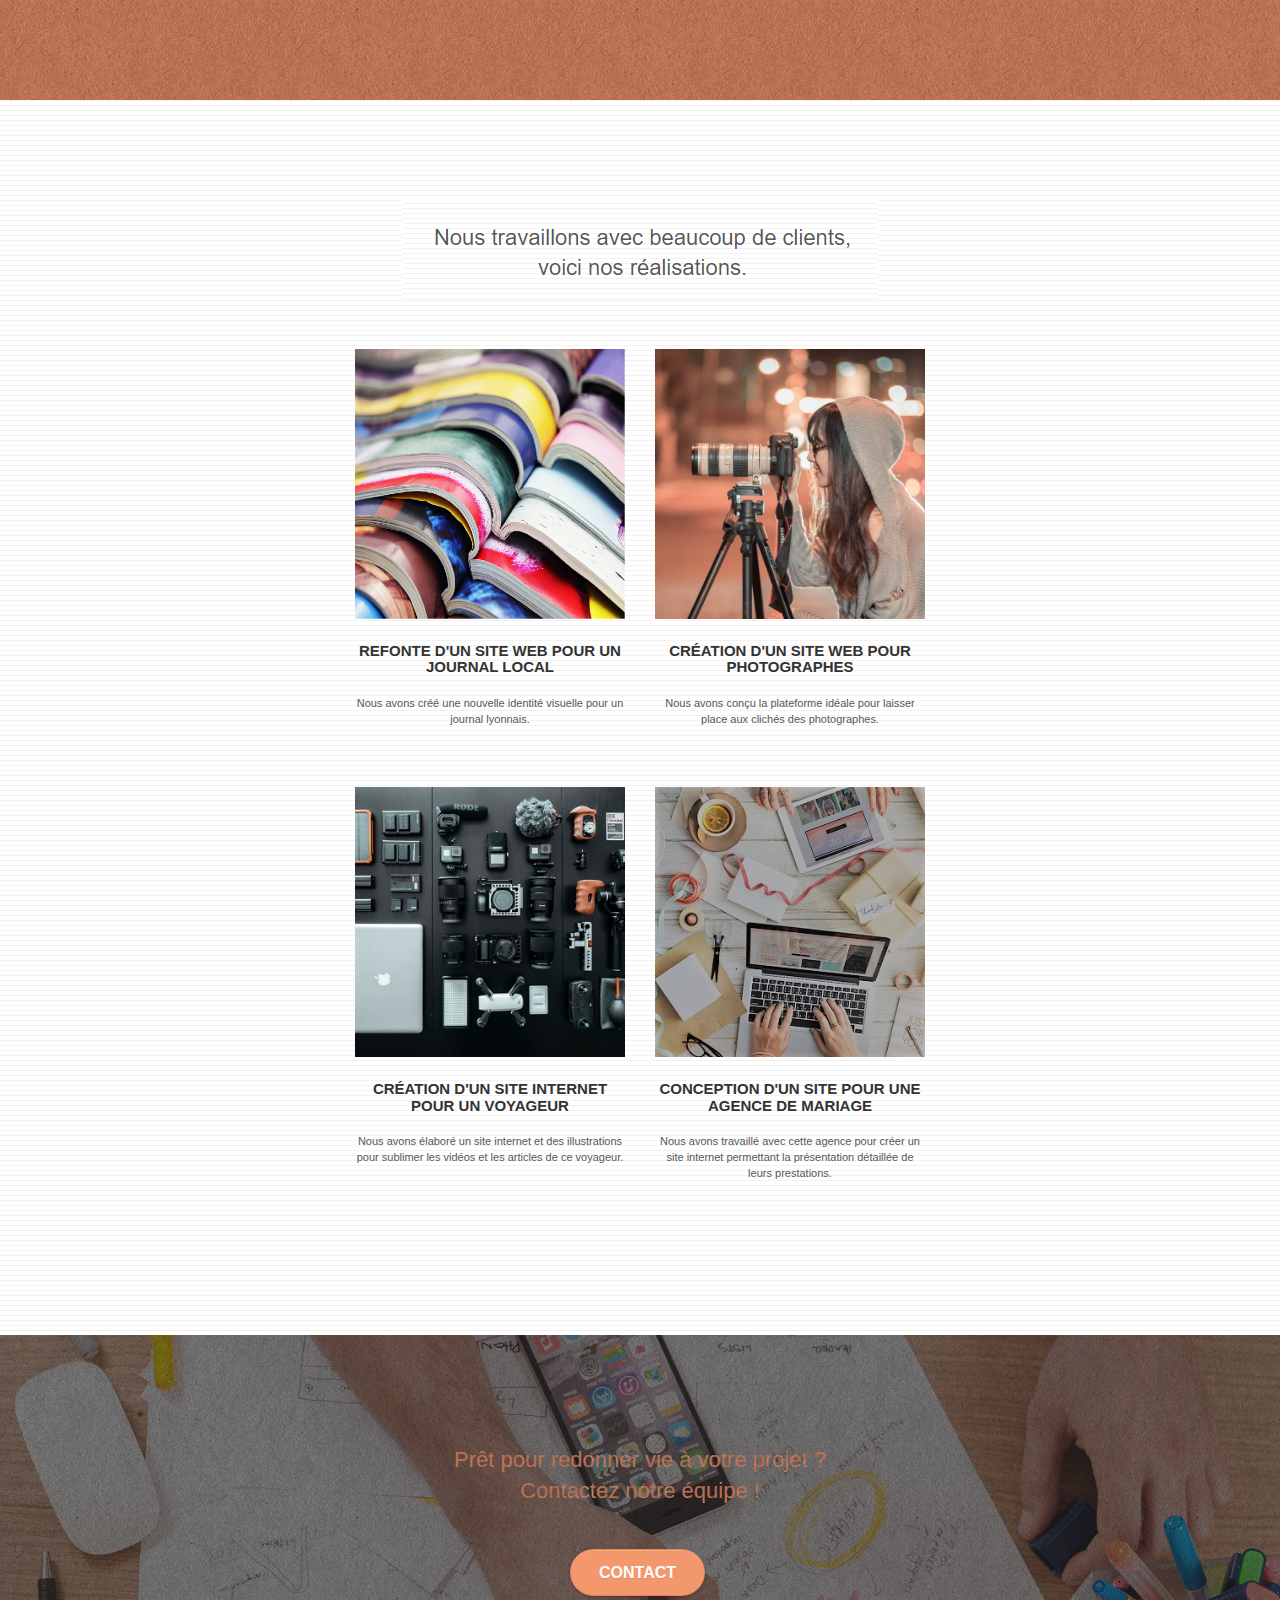
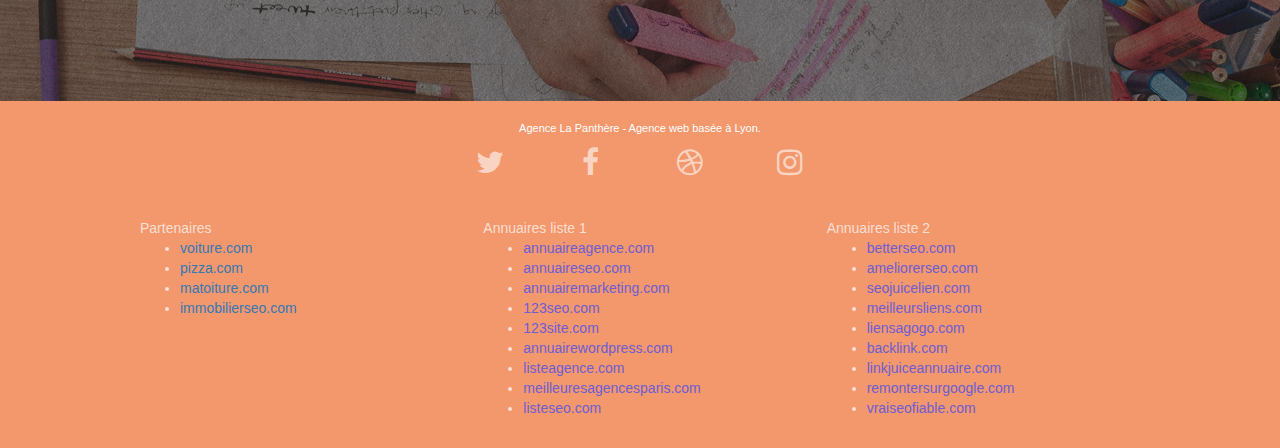
==== commit d15336b8: "lien hypertexte" ====
--- a/index.html
+++ b/index.html
@@ -6,18 +6,18 @@
     <meta name="description" content="">
     <meta name="viewport" content="width=device-width, initial-scale=1.0, viewport-fit=cover">
     <link rel="shortcut icon" type="image/png" href="favicon.jpg">
-    
+  
 	<link rel="stylesheet" type="text/css" href="./css/bootstrap.css">
-	<link rel="stylesheet" type="text/css" href="style.css">
 	<link rel="stylesheet" type="text/css" href="./css/font-awesome.css">
 	<link rel="stylesheet" type="text/css" href="./css/et-line.css">
-	
+	<link rel="stylesheet" type="text/css" href="style.css">
     
 	<script src="./js/jquery-2.1.0.js"></script>
 	<script src="./js/bootstrap.js"></script>
 	<script src="./js/blocs.js"></script>
 	<script src="./js/jquery.touchSwipe.js" defer></script>
 	<script src="./js/gmaps.js"></script>
+	
 
     <title>.</title>
 
@@ -27,18 +27,17 @@
 <!-- Analytics END -->
     
 </head>
-<body>
-<!-- Principal conteneur -->
-<div class="page-container">
+
+<body class="page-container">
     
 <!-- bloc-0 -->
-<div class="bloc bgc-white l-bloc " id="bloc-0">
+<header class="bloc bgc-white l-bloc " id="bloc-0">
 	<div class="container bloc-sm">
 
 		<nav class="navbar row">
 			<div class="navbar-header">
 				<div class="keywords" style="color:#cccccc;font-size:1px;">Agence web à paris, stratégie web, web design, illustrations, design de site web, site web, web, internet, site internet, site</div>
-				<a class="navbar-brand" href="index.html"><img src="img/agence-la-panthere-monochrome.svg" alt="paris web design logo agence web meilleure agence" height="40" /></a>
+				<a class="lien" class="navbar-brand" href="index.html"><img src="img/agence-la-panthere-monochrome.svg" alt="paris web design logo agence web meilleure agence" height="40" /></a>
 				<div class="keywords" style="color:#cccccc;font-size:1px;">Agence web à paris, stratégie web, web design, illustrations, design de site web, site web, web, internet, site internet, site</div>
 				<button id="nav-toggle" type="button" class="ui-navbar-toggle navbar-toggle" data-toggle="collapse" data-target=".navbar-1">
 					<span class="sr-only">Toggle navigation</span><span class="icon-bar"></span><span class="icon-bar"></span><span class="icon-bar"></span>
@@ -47,22 +46,23 @@
 			<div class="collapse navbar-collapse navbar-1 special-dropdown-nav">
 				<ul class="site-navigation nav navbar-nav">
 					<li>
-						<a href="index.html">Accueil</a>
+						<a class="lien" href="index.html">Accueil</a>
 					</li>
 					<li>
 					</li>
 					<li>
-						<a href="page2.html">page2 &gt;</a>
+						<a class="lien" href="page2.html">page2 &gt;</a>
 					</li>
 				</ul>
 			</div>
 		</nav>
 	</div>
-</div>
+</header>
 <!-- bloc-0 END -->
 
 <!-- bloc-1-presentation -->
-<div class="bloc bgc-dark-slate-blue bg-banniere d-bloc bg-t-edge bloc-bg-texture texture-paper b-parallax" id="bloc-1-hero">
+<main>
+<section class="bloc bgc-dark-slate-blue bg-banniere d-bloc bg-t-edge bloc-bg-texture texture-paper b-parallax" id="bloc-1-hero">
 	<div class="container bloc-lg">
 		<div class="row tight-width-whitespace">
 			<div class="col-sm-12">
@@ -76,11 +76,11 @@
 			</div>
 		</div>
 	</div>
-</div>
+</section>
 <!-- bloc-1-presentation END -->
 
 <!-- bloc-2-services -->
-<div class="bloc bgc-white l-bloc" id="bloc-2-services">
+<section class="bloc bgc-white l-bloc" id="bloc-2-services">
 	<div class="container bloc-md">
 		<div class="row">
 			<div class="col-sm-12 text-center">
@@ -129,11 +129,11 @@
 			</div>
 		</div>
 	</div>
-</div>
+</section>
 <!-- bloc-2-services END -->
 
 <!-- bloc-3-what-i-do -->
-<div class="bloc tc-white bgc-atomic-tangerine bg-presentation d-bloc bloc-bg-texture texture-paper b-parallax" id="bloc-3-what-i-do">
+<section class="bloc tc-white bgc-atomic-tangerine bg-presentation d-bloc bloc-bg-texture texture-paper b-parallax" id="bloc-3-what-i-do">
 	<div class="container bloc-lg">
 		<div class="row tight-width-whitespace black-background">
 			<div class="col-sm-12">
@@ -146,11 +146,11 @@
 			</div>
 		</div>
 	</div>
-</div>
+</section>
 <!-- bloc-3-what-i-do END -->
 
 <!-- bloc-4-portfolio -->
-<div class="bloc bgc-white bg-lines-h2-bg bg-repeat l-bloc" id="bloc-4-portfolio">
+<section class="bloc bgc-white bg-lines-h2-bg bg-repeat l-bloc" id="bloc-4-portfolio">
 	<div class="container bloc-lg">
 		<div class="row">
 			<div class="col-sm-12 text-center">
@@ -198,11 +198,11 @@
 			</div>
 		</div>
 	</div>
-</div>
+</section>
 <!-- bloc-4-portfolio END -->
 
 <!-- bloc-5-cta -->
-<div class="bloc bgc-dark-slate-blue bg-banniere d-bloc bloc-bg-texture texture-paper" id="bloc-5-cta">
+<section class="bloc bgc-dark-slate-blue bg-banniere d-bloc bloc-bg-texture texture-paper" id="bloc-5-cta">
 	<div class="container bloc-lg">
 		<div class="row">
 			<h2 class="mg-md text-center tc-white">
@@ -213,11 +213,12 @@
 			</div>
 		</div>
 	</div>
-</div>
+</section>
+</main>
 <!-- bloc-5-cta END -->
 
 <!-- Footer - bloc-8 -->
-<div class="bloc bgc-atomic-tangerine d-bloc" id="bloc-8">
+<footer class="bloc bgc-atomic-tangerine d-bloc" id="bloc-8">
 	<div class="container bloc-sm">
 		<div class="row">
 			<div class="col-sm-12">
@@ -247,7 +248,7 @@
 					</div>
 					<div class="keywords" style="color:#F3976C;">Agence web à paris, stratégie web, web design, illustrations, design de site web, site web, web, internet, site internet, site</div>
 				</div>
-				<div class="row">
+				<nav class="row">
 					<div class="col-sm-4">
 						Partenaires
 							<ul>
@@ -260,39 +261,39 @@
 					<div class="col-sm-4">
 						Annuaires liste 1
 						<ul>
-							<li><a href="annuaireagence.com">annuaireagence.com</a></li>
-							<li><a href="annuaireseo.com">annuaireseo.com</a></li>
-							<li><a href="annuairemarketing.com">annuairemarketing.com</a></li>
-							<li><a href="123seoture.com">123seo.com</a></li>
-							<li><a href="123site.com">123site.com</a></li>
-							<li><a href="annuairewordpress.com">annuairewordpress.com</a></li>
-							<li><a href="listeagence.com">listeagence.com</a></li>
-							<li><a href="meilleuresagencesparis.com">meilleuresagencesparis.com</a></li>
-							<li><a href="listeseo.com">listeseo.com</a></li>
+							<li><a class="lien" href="annuaireagence.com">annuaireagence.com</a></li>
+							<li><a class="lien" href="annuaireseo.com">annuaireseo.com</a></li>
+							<li><a class="lien" href="annuairemarketing.com">annuairemarketing.com</a></li>
+							<li><a class="lien" href="123seoture.com">123seo.com</a></li>
+							<li><a class="lien" href="123site.com">123site.com</a></li>
+							<li><a class="lien" href="annuairewordpress.com">annuairewordpress.com</a></li>
+							<li><a class="lien" href="listeagence.com">listeagence.com</a></li>
+							<li><a class="lien" href="meilleuresagencesparis.com">meilleuresagencesparis.com</a></li>
+							<li><a class="lien" href="listeseo.com">listeseo.com</a></li>
 						</ul>
 					</div>
 					<div class="col-sm-4">
 						Annuaires liste 2
 						<ul>
-							<li><a href="betterseo.com">betterseo.com</a></li>
-							<li><a href="ameliorerseo.com">ameliorerseo.com</a></li>
-							<li><a href="seojuicelien.com">seojuicelien.com</a></li>
-							<li><a href="meilleursliens.com">meilleursliens.com</a></li>
-							<li><a href="liensagogo.com">liensagogo.com</a></li>
-							<li><a href="backlink.com">backlink.com</a></li>
-							<li><a href="linkjuiceannuaire.com">linkjuiceannuaire.com</a></li>
-							<li><a href="remontersurgoogle.com">remontersurgoogle.com</a></li>
-							<li><a href="vraiseofiable.com">vraiseofiable.com</a></li>
+							<li><a class="lien" href="betterseo.com">betterseo.com</a></li>
+							<li><a class="lien" href="ameliorerseo.com">ameliorerseo.com</a></li>
+							<li><a class="lien" href="seojuicelien.com">seojuicelien.com</a></li>
+							<li><a class="lien" href="meilleursliens.com">meilleursliens.com</a></li>
+							<li><a class="lien" href="liensagogo.com">liensagogo.com</a></li>
+							<li><a class="lien" href="backlink.com">backlink.com</a></li>
+							<li><a class="lien" href="linkjuiceannuaire.com">linkjuiceannuaire.com</a></li>
+							<li><a class="lien" href="remontersurgoogle.com">remontersurgoogle.com</a></li>
+							<li><a class="lien" href="vraiseofiable.com">vraiseofiable.com</a></li>
 						</ul>
 					</div>
-				</div>
-			</div>
-		</div>
-	</div>
-</div>
+				</nav>
+			</div>
+		</div>
+	</div>
+</footer>
 <!-- Footer - bloc-8 END -->
 
-</div>
+
 <!-- Principal conteneur END -->
     
 
--- a/style.css
+++ b/style.css
@@ -12,9 +12,19 @@
     transition: all .3s ease-in-out;
     outline: none!important;
 }
-
+.lien {
+    color: #6D5ED3;
+}
+.lien:hover {
+    text-decoration: underline;
+    cursor: pointer;
+}
+.nav>li>a:hover, .nav>li>a:focus {
+    text-decoration: underline;
+}
 a:hover {
-    text-decoration: none;
+    text-decoration: underline;
+    /* text-decoration: none; */
     cursor: pointer;
 }
 
@@ -218,7 +228,7 @@
 
 .d-bloc .panel .a-btn,
 .l-bloc .a-btn,
-.l-bloc .navbar a,
+/* .l-bloc .navbar a, */
 .l-bloc .navbar-brand,
 .l-bloc a .icon-sm,
 .l-bloc a .icon-md,
@@ -236,7 +246,7 @@
 
 .d-bloc .panel .a-btn:hover,
 .l-bloc .a-btn:hover,
-.l-bloc .navbar a:hover,
+/* .l-bloc .navbar a:hover, */
 .l-bloc .navbar-brand:hover,
 .l-bloc a:hover .icon-sm,
 .l-bloc a:hover .icon-md,
@@ -647,8 +657,7 @@
 h6,
 p,
 label,
-.btn,
-a {
+.btn {
     font-family: "helvetica";
     font-weight: 400;
     color: #575757!important;
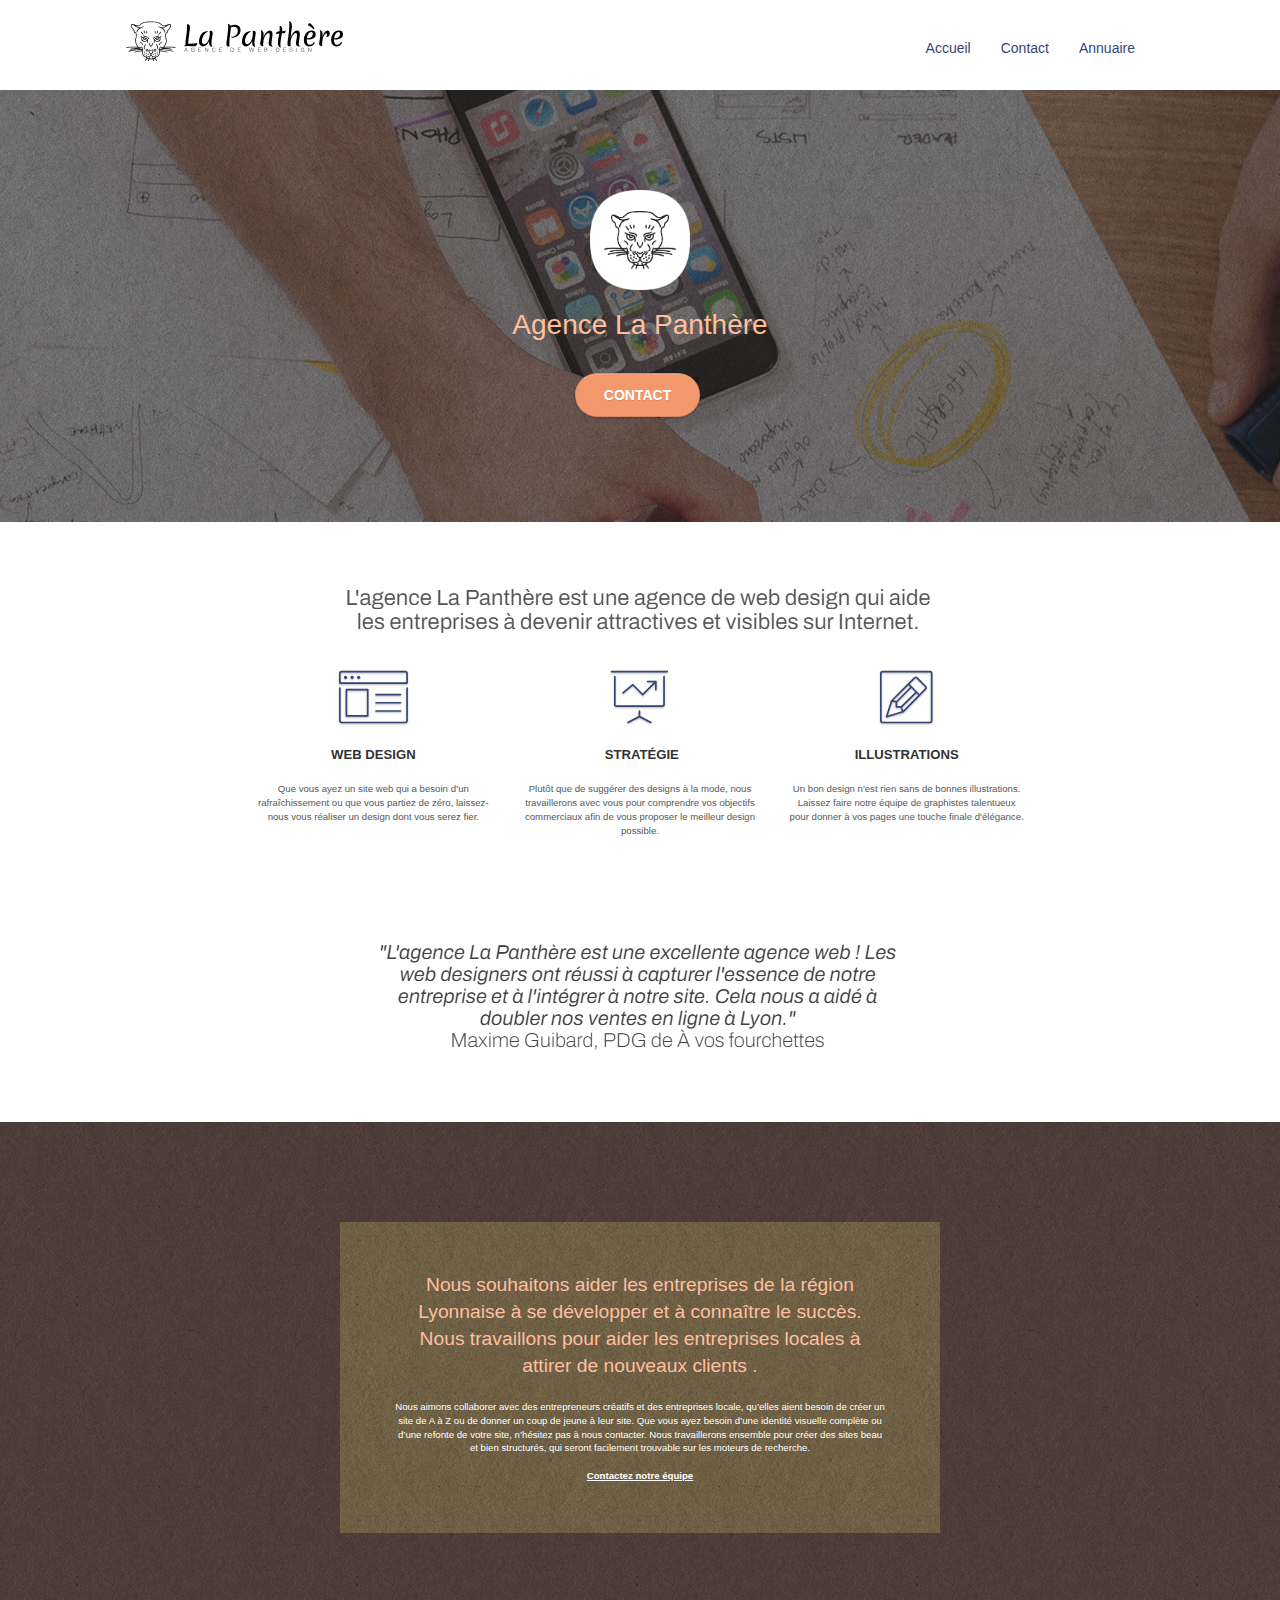
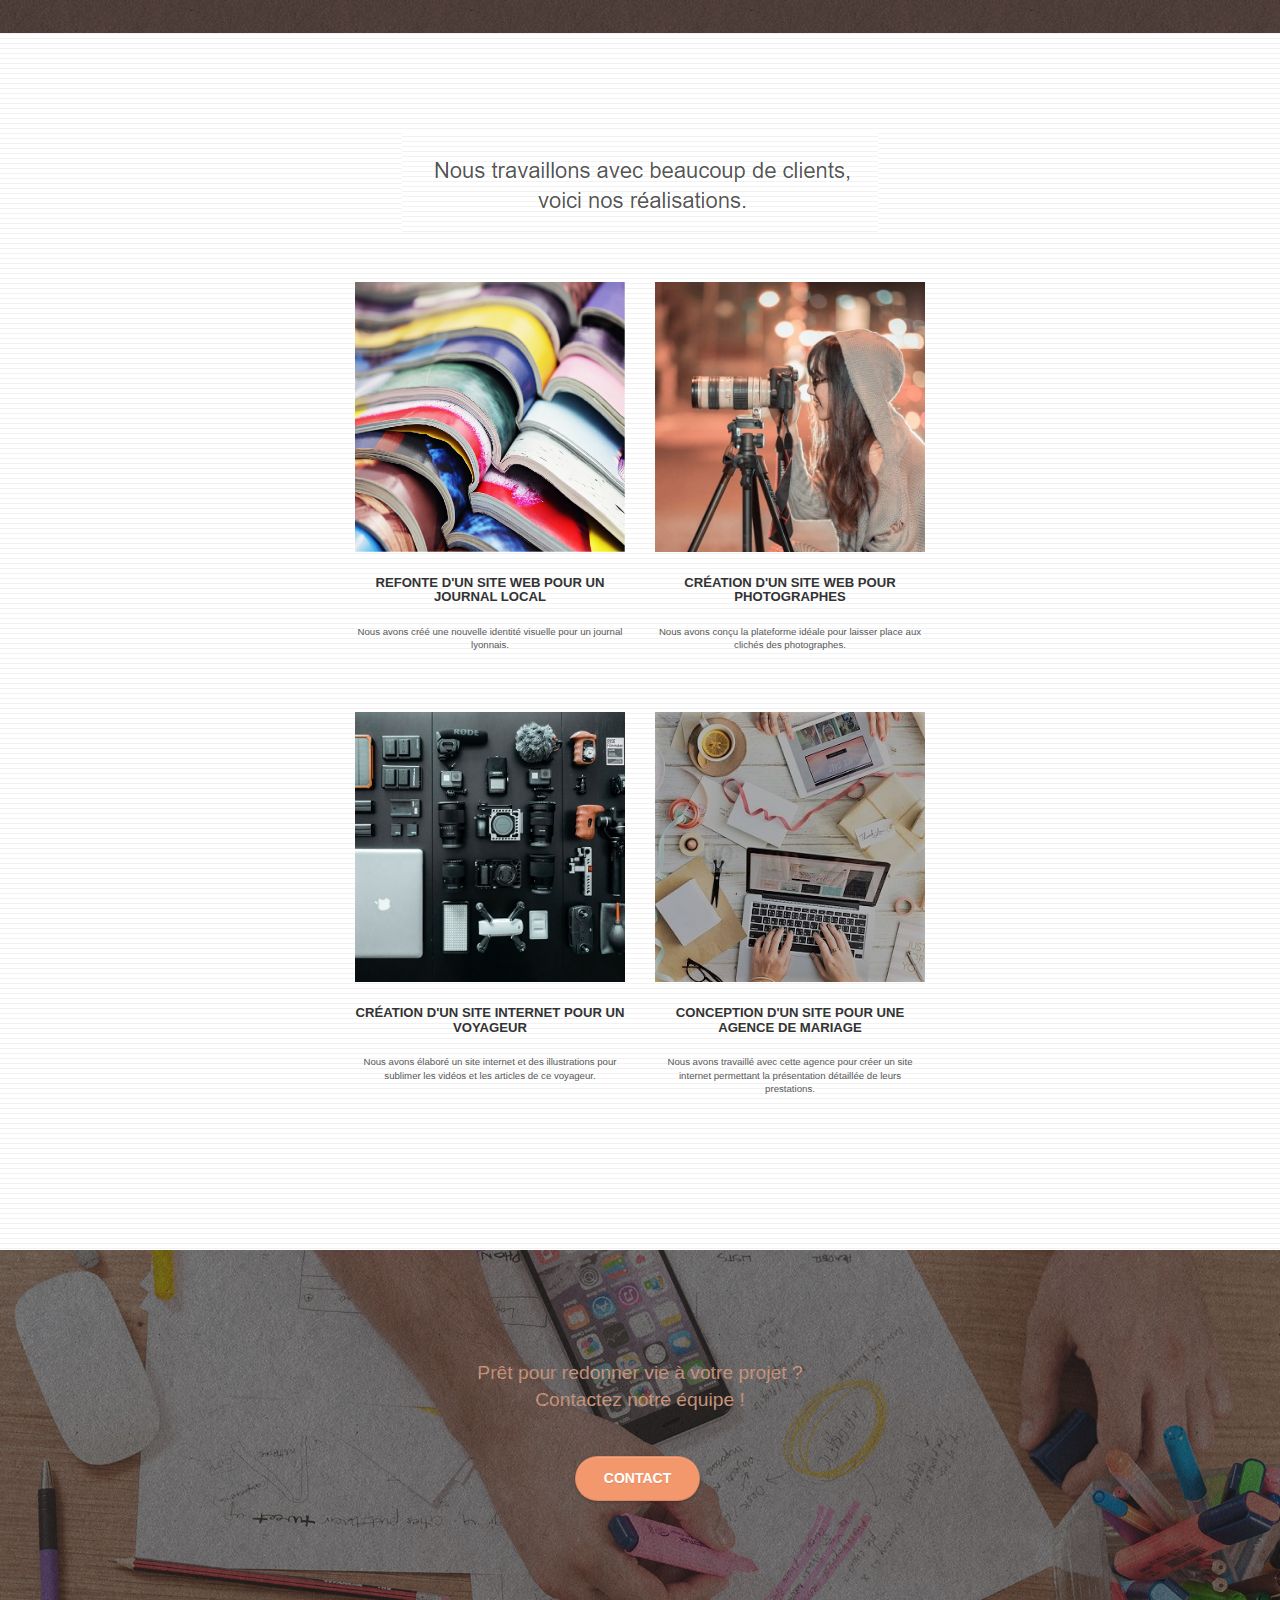
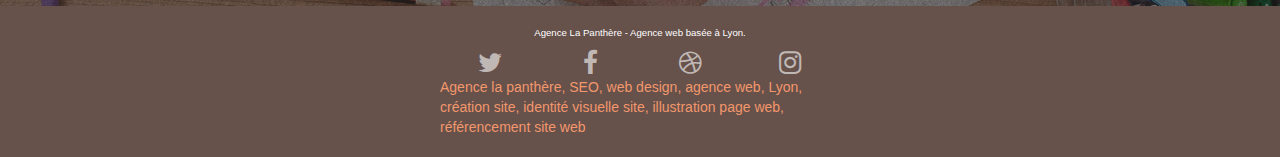
==== commit 87e5f987: "mots-clés, annuaire" ====
--- a/index.html
+++ b/index.html
@@ -2,7 +2,7 @@
 <html lang="Default">
 <head>
     <meta charset="utf-8">
-    <meta name="keywords" content="seo, google, site web, site internet, agence design paris, agence design, agence design,agence design,agence design,agence design,agence design,agence design,agence design,agence design">
+    <meta name="keywords" content="agence la panthère, seo, web design, agence web, Lyon, création site, identité visuelle site, illustration page web, référencement site web">
     <meta name="description" content="">
     <meta name="viewport" content="width=device-width, initial-scale=1.0, viewport-fit=cover">
     <link rel="shortcut icon" type="image/png" href="favicon.jpg">
@@ -17,9 +17,15 @@
 	<script src="./js/blocs.js"></script>
 	<script src="./js/jquery.touchSwipe.js" defer></script>
 	<script src="./js/gmaps.js"></script>
-	
-
-    <title>.</title>
+	<script type="application/ld+json">
+		{
+			"@context": "http://schema.org/",
+			"@type": "Recipe"
+		  }
+	</script>
+
+    <title>Agence la panthère - Web design en région Lyonnaise</title>
+	<meta name="description" content="L'agence la panthère est une agence de web design qui aide les entreprises à devenir attractives et visibles sur internet." />
 
     
 <!-- Analytics -->
@@ -36,9 +42,7 @@
 
 		<nav class="navbar row">
 			<div class="navbar-header">
-				<div class="keywords" style="color:#cccccc;font-size:1px;">Agence web à paris, stratégie web, web design, illustrations, design de site web, site web, web, internet, site internet, site</div>
 				<a class="lien" class="navbar-brand" href="index.html"><img src="img/agence-la-panthere-monochrome.svg" alt="paris web design logo agence web meilleure agence" height="40" /></a>
-				<div class="keywords" style="color:#cccccc;font-size:1px;">Agence web à paris, stratégie web, web design, illustrations, design de site web, site web, web, internet, site internet, site</div>
 				<button id="nav-toggle" type="button" class="ui-navbar-toggle navbar-toggle" data-toggle="collapse" data-target=".navbar-1">
 					<span class="sr-only">Toggle navigation</span><span class="icon-bar"></span><span class="icon-bar"></span><span class="icon-bar"></span>
 				</button>
@@ -46,12 +50,13 @@
 			<div class="collapse navbar-collapse navbar-1 special-dropdown-nav">
 				<ul class="site-navigation nav navbar-nav">
 					<li>
-						<a class="lien" href="index.html">Accueil</a>
+						<a class="lientop" href="index.html">Accueil</a>
 					</li>
 					<li>
+						<a class="lientop" href="contact.html">Contact</a>
 					</li>
 					<li>
-						<a class="lien" href="page2.html">page2 &gt;</a>
+						<a class="lientop" href="annuaire.html">Annuaire</a>
 					</li>
 				</ul>
 			</div>
@@ -71,7 +76,7 @@
 					Agence La Panthère
 				</h1>
 				<div class="text-center">
-					<a href="page2.html" class="btn btn-lg btn-clean btn-rd cta-hero btn-atomic-tangerine" id="cta-hero">Contact</a>
+					<a href="contact.html" class="btn btn-lg btn-clean btn-rd cta-hero btn-atomic-tangerine" id="cta-hero">Contact</a>
 				</div>
 			</div>
 		</div>
@@ -141,7 +146,7 @@
 					Nous souhaitons aider les entreprises de la région Lyonnaise à se développer et à connaître le succès. Nous travaillons pour aider les entreprises locales à attirer de nouveaux clients .<br>
 				</h2>
 				<p class="text-center white">
-					Nous aimons collaborer avec des entrepreneurs créatifs et des entreprises locale, qu’elles aient besoin de créer un site de A à Z ou de donner un coup de jeune à leur site. Que vous ayez besoin d’une identité visuelle complète ou d’une refonte de votre site, n’hésitez pas à nous contacter. Nous travaillerons ensemble pour créer des sites beau et bien structurés, qui seront facilement trouvable sur les moteurs de recherche. <br><br><a class="ltc-white bold-link" href="page2.html">Contactez notre équipe</a><br>
+					Nous aimons collaborer avec des entrepreneurs créatifs et des entreprises locale, qu’elles aient besoin de créer un site de A à Z ou de donner un coup de jeune à leur site. Que vous ayez besoin d’une identité visuelle complète ou d’une refonte de votre site, n’hésitez pas à nous contacter. Nous travaillerons ensemble pour créer des sites beau et bien structurés, qui seront facilement trouvable sur les moteurs de recherche. <br><br><a class="ltc-white bold-link" href="contact.html">Contactez notre équipe</a><br>
 				</p>
 			</div>
 		</div>
@@ -209,7 +214,7 @@
 				Prêt pour redonner vie à votre projet ?<br>Contactez notre équipe !
 			</h2>
 			<div class="col-sm-12 text-center">
-				<a href="page2.html" class="btn btn-atomic-tangerine btn-clean btn-rd btn-lg cta-hero">Contact</a>
+				<a href="contact.html" class="btn btn-atomic-tangerine btn-clean btn-rd btn-lg cta-hero">Contact</a>
 			</div>
 		</div>
 	</div>
@@ -246,47 +251,8 @@
 							<a class="social" href="index.html"><span class="fa fa-instagram icon-md"></span></a>
 						</div>
 					</div>
-					<div class="keywords" style="color:#F3976C;">Agence web à paris, stratégie web, web design, illustrations, design de site web, site web, web, internet, site internet, site</div>
-				</div>
-				<nav class="row">
-					<div class="col-sm-4">
-						Partenaires
-							<ul>
-								<li><a href="voiture.com">voiture.com</a></li>
-								<li><a href="pizza.com">pizza.com</a></li>
-								<li><a href="matoiture.com">matoiture.com</a></li>
-								<li><a href="immobilierseo.com">immobilierseo.com</a></li>
-							</ul>		
-					</div>
-					<div class="col-sm-4">
-						Annuaires liste 1
-						<ul>
-							<li><a class="lien" href="annuaireagence.com">annuaireagence.com</a></li>
-							<li><a class="lien" href="annuaireseo.com">annuaireseo.com</a></li>
-							<li><a class="lien" href="annuairemarketing.com">annuairemarketing.com</a></li>
-							<li><a class="lien" href="123seoture.com">123seo.com</a></li>
-							<li><a class="lien" href="123site.com">123site.com</a></li>
-							<li><a class="lien" href="annuairewordpress.com">annuairewordpress.com</a></li>
-							<li><a class="lien" href="listeagence.com">listeagence.com</a></li>
-							<li><a class="lien" href="meilleuresagencesparis.com">meilleuresagencesparis.com</a></li>
-							<li><a class="lien" href="listeseo.com">listeseo.com</a></li>
-						</ul>
-					</div>
-					<div class="col-sm-4">
-						Annuaires liste 2
-						<ul>
-							<li><a class="lien" href="betterseo.com">betterseo.com</a></li>
-							<li><a class="lien" href="ameliorerseo.com">ameliorerseo.com</a></li>
-							<li><a class="lien" href="seojuicelien.com">seojuicelien.com</a></li>
-							<li><a class="lien" href="meilleursliens.com">meilleursliens.com</a></li>
-							<li><a class="lien" href="liensagogo.com">liensagogo.com</a></li>
-							<li><a class="lien" href="backlink.com">backlink.com</a></li>
-							<li><a class="lien" href="linkjuiceannuaire.com">linkjuiceannuaire.com</a></li>
-							<li><a class="lien" href="remontersurgoogle.com">remontersurgoogle.com</a></li>
-							<li><a class="lien" href="vraiseofiable.com">vraiseofiable.com</a></li>
-						</ul>
-					</div>
-				</nav>
+					<div class="keywords" style="color:#F3976C;">Agence la panthère, SEO, web design, agence web, Lyon, création site, identité visuelle site, illustration page web, référencement site web</div>
+				</div>
 			</div>
 		</div>
 	</div>
--- a/style.css
+++ b/style.css
@@ -12,10 +12,23 @@
     transition: all .3s ease-in-out;
     outline: none!important;
 }
+.titrelien {
+font-size: 1.563em;
+color: #d17245;
+}
 .lien {
-    color: #6D5ED3;
+    color: #ffffff;
+}
+.lientop {
+    color: #364577;
+}
+.lientop:hover {
+    color: #364577;
+    text-decoration: underline;
+    cursor: pointer;
 }
 .lien:hover {
+    color: #FFFFFF;
     text-decoration: underline;
     cursor: pointer;
 }
@@ -294,7 +307,7 @@
 }
 
 #bloc-1-hero h1 {
-    font-size: 32px;
+    font-size: 2em;
 }
 
 .navbar {
@@ -305,7 +318,7 @@
 .navbar-brand {
     height: auto;
     padding: 3px 15px;
-    font-size: 25px;
+    font-size: 1.563em;
     font-weight: normal;
     font-weight: 600;
     line-height: 44px;
@@ -335,7 +348,7 @@
 .nav > li {
     float: left;
     margin-top: 4px;
-    font-size: 16px;
+    font-size: 1em;
 }
 
 .navbar-nav .open .dropdown-menu > li > a {
@@ -486,11 +499,11 @@
 }
 
 .icon-md {
-    font-size: 30px!important;
+    font-size: 1.875em!important;
 }
 
 .icon-lg {
-    font-size: 60px!important;
+    font-size: 3.75em!important;
 }
 
 .sm-shadow {
@@ -536,7 +549,7 @@
 }
 
 .showScrollTop {
-    font-size: 14px;
+    font-size: 0.875em;
     opacity: 1;
 }
 
@@ -549,7 +562,7 @@
 a[data-lightbox]:hover::before {
     content: "+";
     font-family: "HelveticaNeue-Light", "Helvetica Neue Light", "Helvetica Neue", Helvetica, Arial;
-    font-size: 32px;
+    font-size: 2em;
     width: 50px;
     height: 50px;
     margin-left: -25px;
@@ -598,7 +611,7 @@
 
 .close-lightbox {
     color: #FFF;
-    font-size: 30px;
+    font-size: 1.875em;
     position: absolute;
     top: 20px;
     right: 20px;
@@ -619,7 +632,7 @@
 
 .next-lightbox,
 .prev-lightbox {
-    font-size: 20px;
+    font-size: 1.25em;
     color: rgba(255, 255, 255, .9);
     background: rgba(0, 0, 0, .5);
     transition: all .2s ease-in-out;
@@ -660,7 +673,7 @@
 .btn {
     font-family: "helvetica";
     font-weight: 400;
-    color: #575757!important;
+    color: #575757;
 }
 
 .container {
@@ -668,17 +681,17 @@
 }
 
 .hero-bloc-text {
-    font-size: 38px;
+    font-size: 2.375em;
 }
 
 .hero-bloc-text-sub {
-    font-size: 36px;
+    font-size: 2.25em;
 }
 
 .statement-bloc-text {
     line-height: 26px;
     font-style: italic;
-    font-size: 20px;
+    font-size: 1.25em;
     text-align: center;
     font-weight: lighter;
     max-width: 520px;
@@ -686,7 +699,7 @@
 }
 
 p {
-    font-size: 11px;
+    font-size: 0.688em;
 }
 
 .tight-width-whitespace {
@@ -695,7 +708,7 @@
 }
 
 .h1 {
-    font-size: 20px;
+    font-size: 1.25em;
     font-family: "Open Sans";
 }
 
@@ -704,7 +717,7 @@
     color: #FFFFFF!important;
     text-transform: uppercase;
     padding: 12px 28px 12px 28px;
-    font-size: 16px;
+    font-size: 1em;
     font-weight: 700;
 }
 
@@ -714,12 +727,12 @@
 }
 
 h2 {
-    font-size: 22px;
+    font-size: 1.375em;
     line-height: 1.4em;
 }
 
 h3 {
-    font-size: 15px;
+    font-size: 0.938em;
     text-transform: uppercase;
     font-weight: 700;
     color: #333333!important;
@@ -780,11 +793,11 @@
 }
 
 .bgc-atomic-tangerine {
-    background-color: #F3976C;
+    background-color: #66514b;
 }
 
 .tc-white {
-    color: #F3976C!important;
+    color: #FFBF9F!important;
 }
 
 .btn-atomic-tangerine {
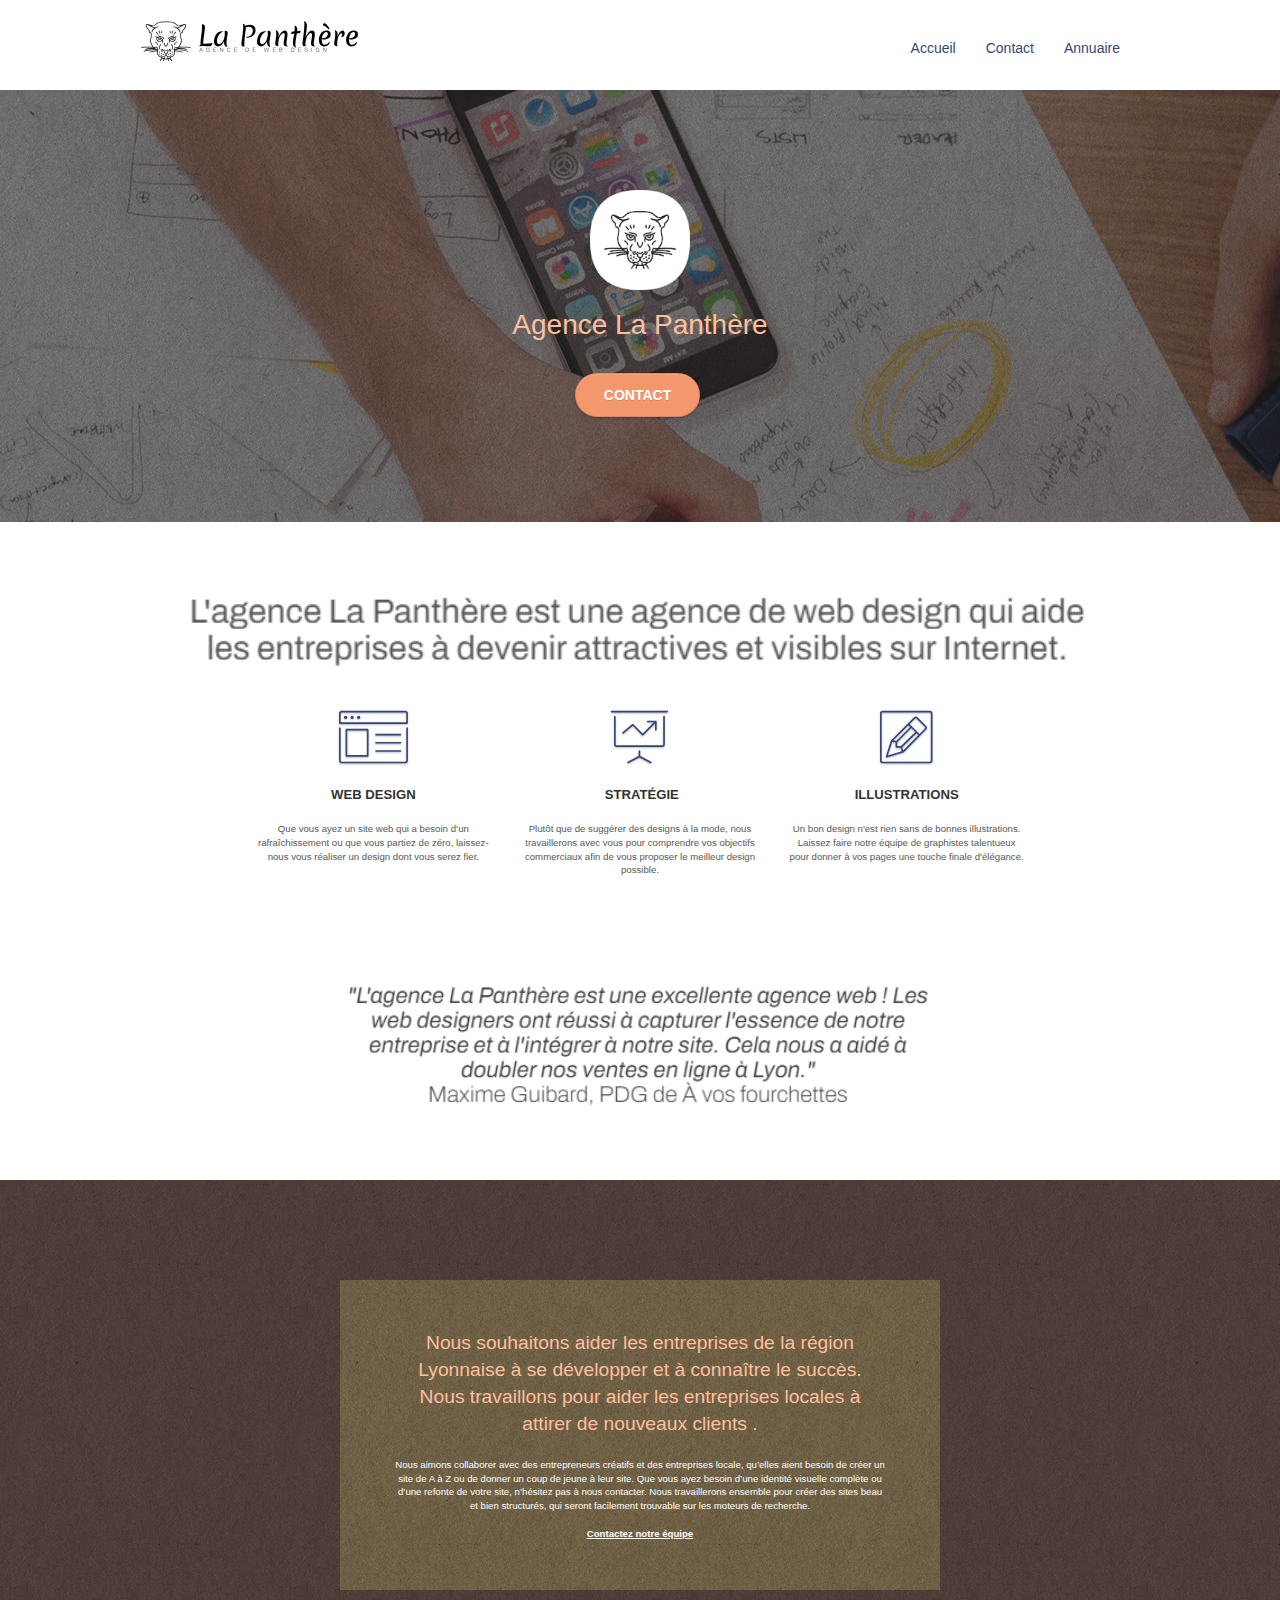
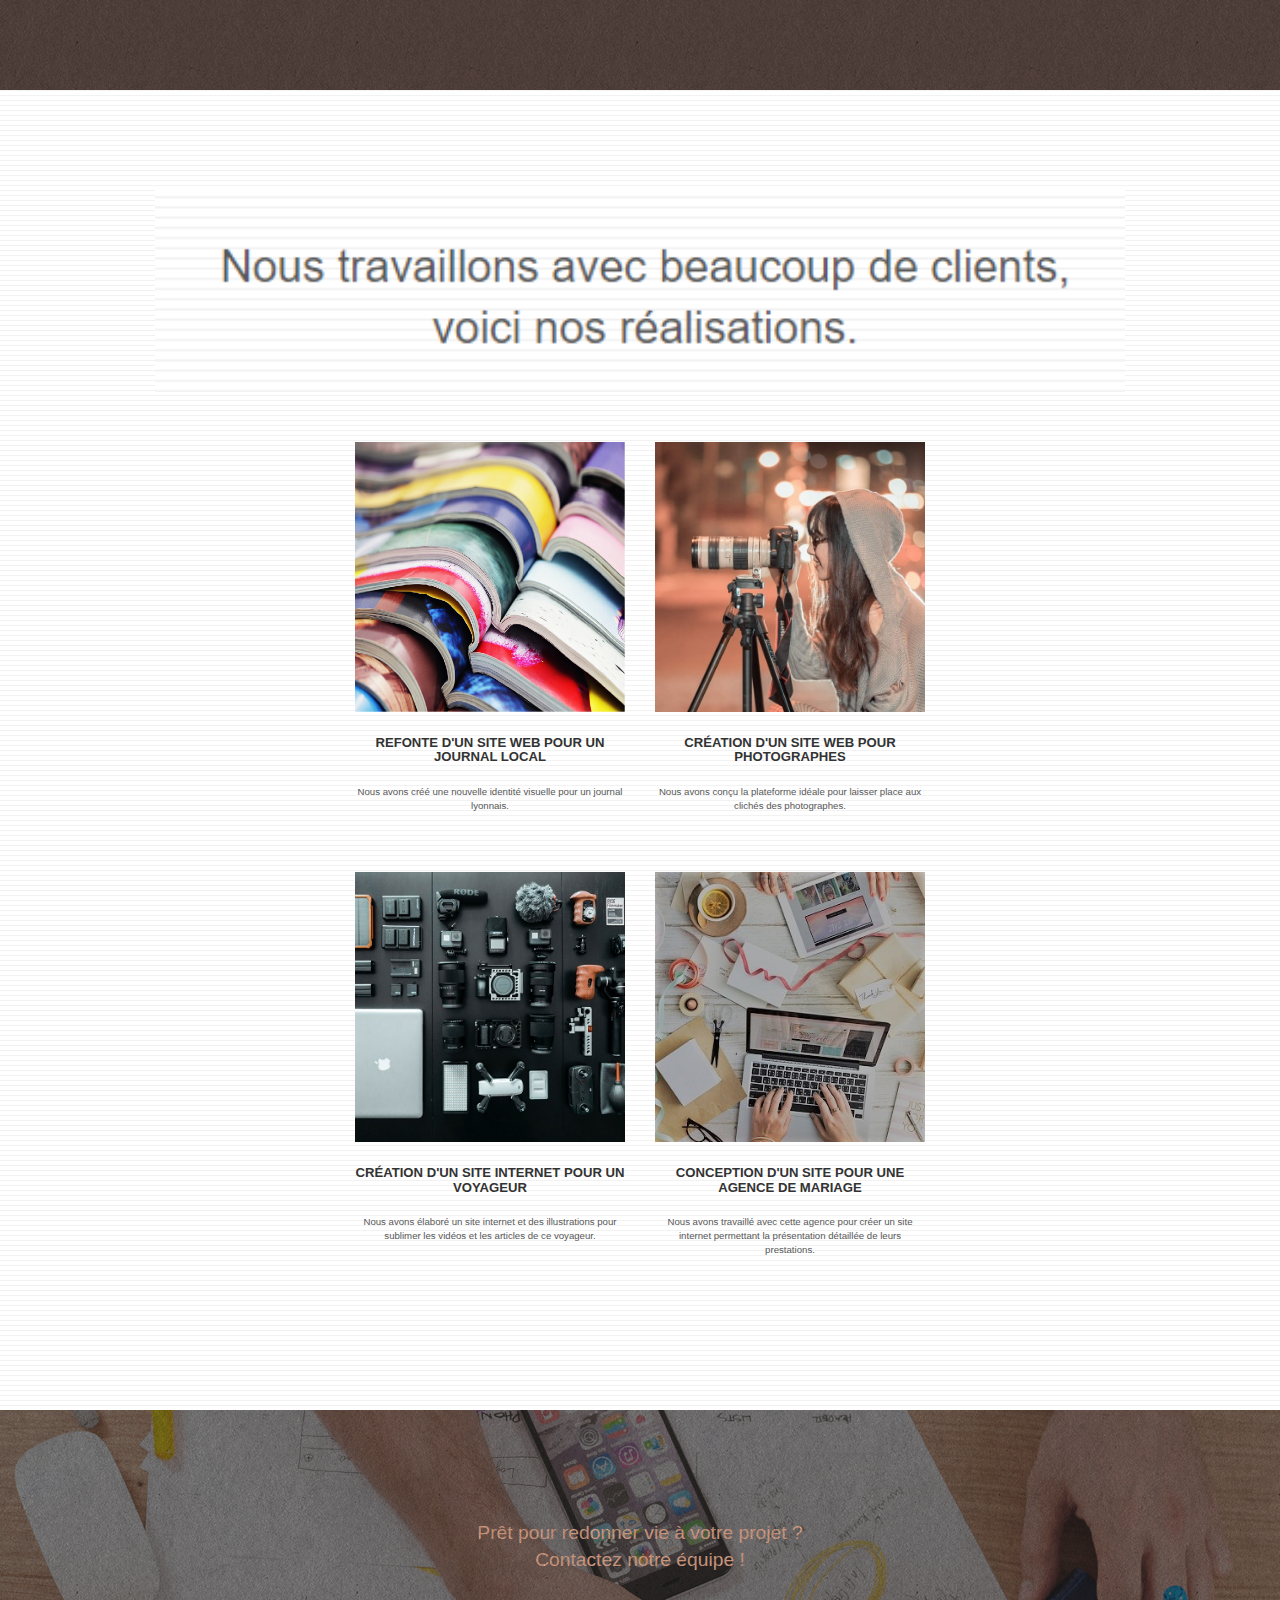
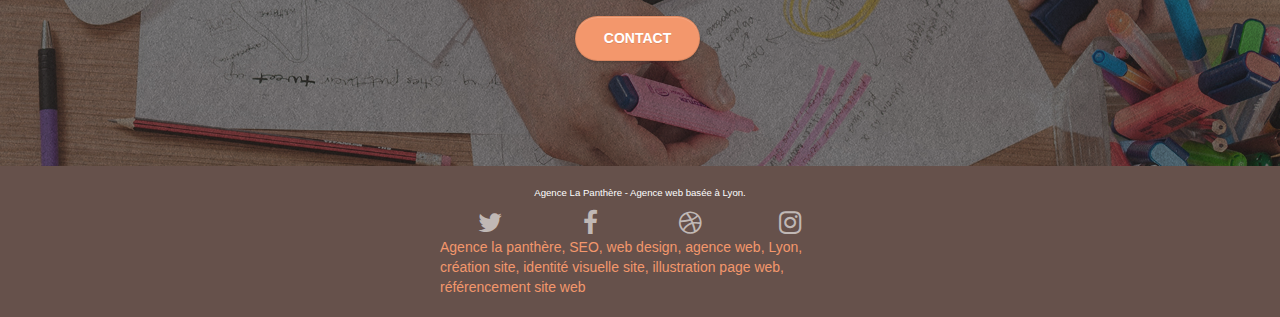
==== commit 94c5210e: "version responsive" ====
--- a/index.html
+++ b/index.html
@@ -19,10 +19,56 @@
 	<script src="./js/gmaps.js"></script>
 	<script type="application/ld+json">
 		{
-			"@context": "http://schema.org/",
-			"@type": "Recipe"
-		  }
-	</script>
+		  "@context": "https://schema.org",
+		  "@type": "ProfessionalService",
+		  "image": [
+			"img/4.png",
+			"img/logo.png"
+		   ],
+		  "name": "Agence La Panthère",
+		  "address": {
+			"@type": "PostalAddress",
+			"streetAddress": "2 place Sathonay",
+			"addressLocality": "Lyon",
+			"addressRegion": "Rhônes-Alpes",
+			"postalCode": "69001",
+			"addressCountry": "France"
+		  },
+		  "review": {
+			"@type": "Review",
+			"reviewRating": {
+			  "@type": "Rating",
+			  "ratingValue": "4",
+			  "bestRating": "5"
+			},
+			"author": {
+			  "@type": "Person",
+			  "name": "Mathilde Houbart"
+			}
+		  },
+		  "geo": {
+			"@type": "GeoCoordinates",
+			"latitude": 45.769423,
+			"longitude": 4.830164
+		  },
+		  "url": "https://osmolite.github.io/Projet-La-Panth-re-P4/",
+		  "telephone": "+33652643589",
+		  "openingHoursSpecification": [
+			{
+			  "@type": "OpeningHoursSpecification",
+			  "dayOfWeek": [
+				"Monday",
+				"Tuesday",
+				"Wednesday",
+				"Thursday",
+				"Friday"
+			  ],
+			  "opens": "9:00",
+			  "closes": "18:00"
+			}
+		  ]
+		}
+		</script>
 
     <title>Agence la panthère - Web design en région Lyonnaise</title>
 	<meta name="description" content="L'agence la panthère est une agence de web design qui aide les entreprises à devenir attractives et visibles sur internet." />
@@ -89,7 +135,7 @@
 	<div class="container bloc-md">
 		<div class="row">
 			<div class="col-sm-12 text-center">
-				<img alt="agence web, agence web paris, web design paris, stratégie web" src="img/title.png" />
+				<img class="tailleresponsive" alt="agence web, agence web paris, web design paris, stratégie web" src="img/title.png" />
 			</div>
 		</div>
 		<div class="row voffset-lg med-width-whitespace">
@@ -129,7 +175,7 @@
 		</div>
 		<div class="row voffset-lg voffset">
 			<div class="col-xs-12 col-md-8 col-md-offset-2 text-center">
-				<img alt="agence web, agence web paris, web design paris, stratégie web" src="img/citation.png" />
+				<img class="tailleresponsive" alt="agence web, agence web paris, web design paris, stratégie web" src="img/citation.png" />
 
 			</div>
 		</div>
@@ -159,7 +205,7 @@
 	<div class="container bloc-lg">
 		<div class="row">
 			<div class="col-sm-12 text-center">
-				<img alt="agence web, agence web paris, web design paris, stratégie web" src="img/title2.png" />
+				<img class="tailleresponsive" alt="agence web, agence web paris, web design paris, stratégie web" src="img/title2.png" />
 			</div>
 		</div>
 		<div class="row tight-width-whitespace portfolio-row">
@@ -184,7 +230,7 @@
 		</div>
 		<div class="row tight-width-whitespace portfolio-row">
 			<div class="col-sm-6">
-				<a href="#" data-lightbox="img/3.bmp" data-gallery-id="gallery-1" data-caption="Création d'un site internet pour un voyageur" data-frame="snapshot-lb"><img src="img/3.bmp" class="img-responsive portfolio-thumb" alt="paris web design logo agence web meilleure agence, Création d'un site web pour voyageur"/></a>
+				<a href="#" data-lightbox="img/3.png" data-gallery-id="gallery-1" data-caption="Création d'un site internet pour un voyageur" data-frame="snapshot-lb"><img src="img/3.bmp" class="tailleresponsive img-responsive portfolio-thumb" alt="paris web design logo agence web meilleure agence, Création d'un site web pour voyageur"/></a>
 				<h3 class="mg-md text-center">
 					Création d'un site internet pour un voyageur
 				</h3>
@@ -193,7 +239,7 @@
 				</p>
 			</div>
 			<div class="col-sm-6">
-				<a href="#" data-lightbox="img/4.bmp" data-gallery-id="gallery-1" data-caption="Conception d'un site pour une agence de mariage" data-frame="snapshot-lb"><img src="img/4.bmp" class="img-responsive portfolio-thumb" alt="paris web design logo agence web meilleure agence, Création d'un site web pour agence de mariage" /></a>
+				<a href="#" data-lightbox="img/4.png" data-gallery-id="gallery-1" data-caption="Conception d'un site pour une agence de mariage" data-frame="snapshot-lb"><img src="img/4.bmp" class="tailleresponsive img-responsive portfolio-thumb" alt="paris web design logo agence web meilleure agence, Création d'un site web pour agence de mariage" /></a>
 				<h3 class="mg-md text-center">
 					Conception d'un site pour une agence de mariage
 				</h3>
--- a/style.css
+++ b/style.css
@@ -6,7 +6,9 @@
     -webkit-font-smoothing: antialiased;
     -moz-osx-font-smoothing: grayscale;
 }
-
+.tailleresponsive {
+    width: 100%;
+}
 a,
 button {
     transition: all .3s ease-in-out;
@@ -17,7 +19,7 @@
 color: #d17245;
 }
 .lien {
-    color: #ffffff;
+    color: #FFBF9F;
 }
 .lientop {
     color: #364577;
@@ -28,7 +30,8 @@
     cursor: pointer;
 }
 .lien:hover {
-    color: #FFFFFF;
+    color:  #d17245;
+    ;
     text-decoration: underline;
     cursor: pointer;
 }
@@ -584,7 +587,7 @@
 }
 
 #lightbox-modal {
-    display: flex;
+    /* display: flex; */
     align-items: center;
 }
 
